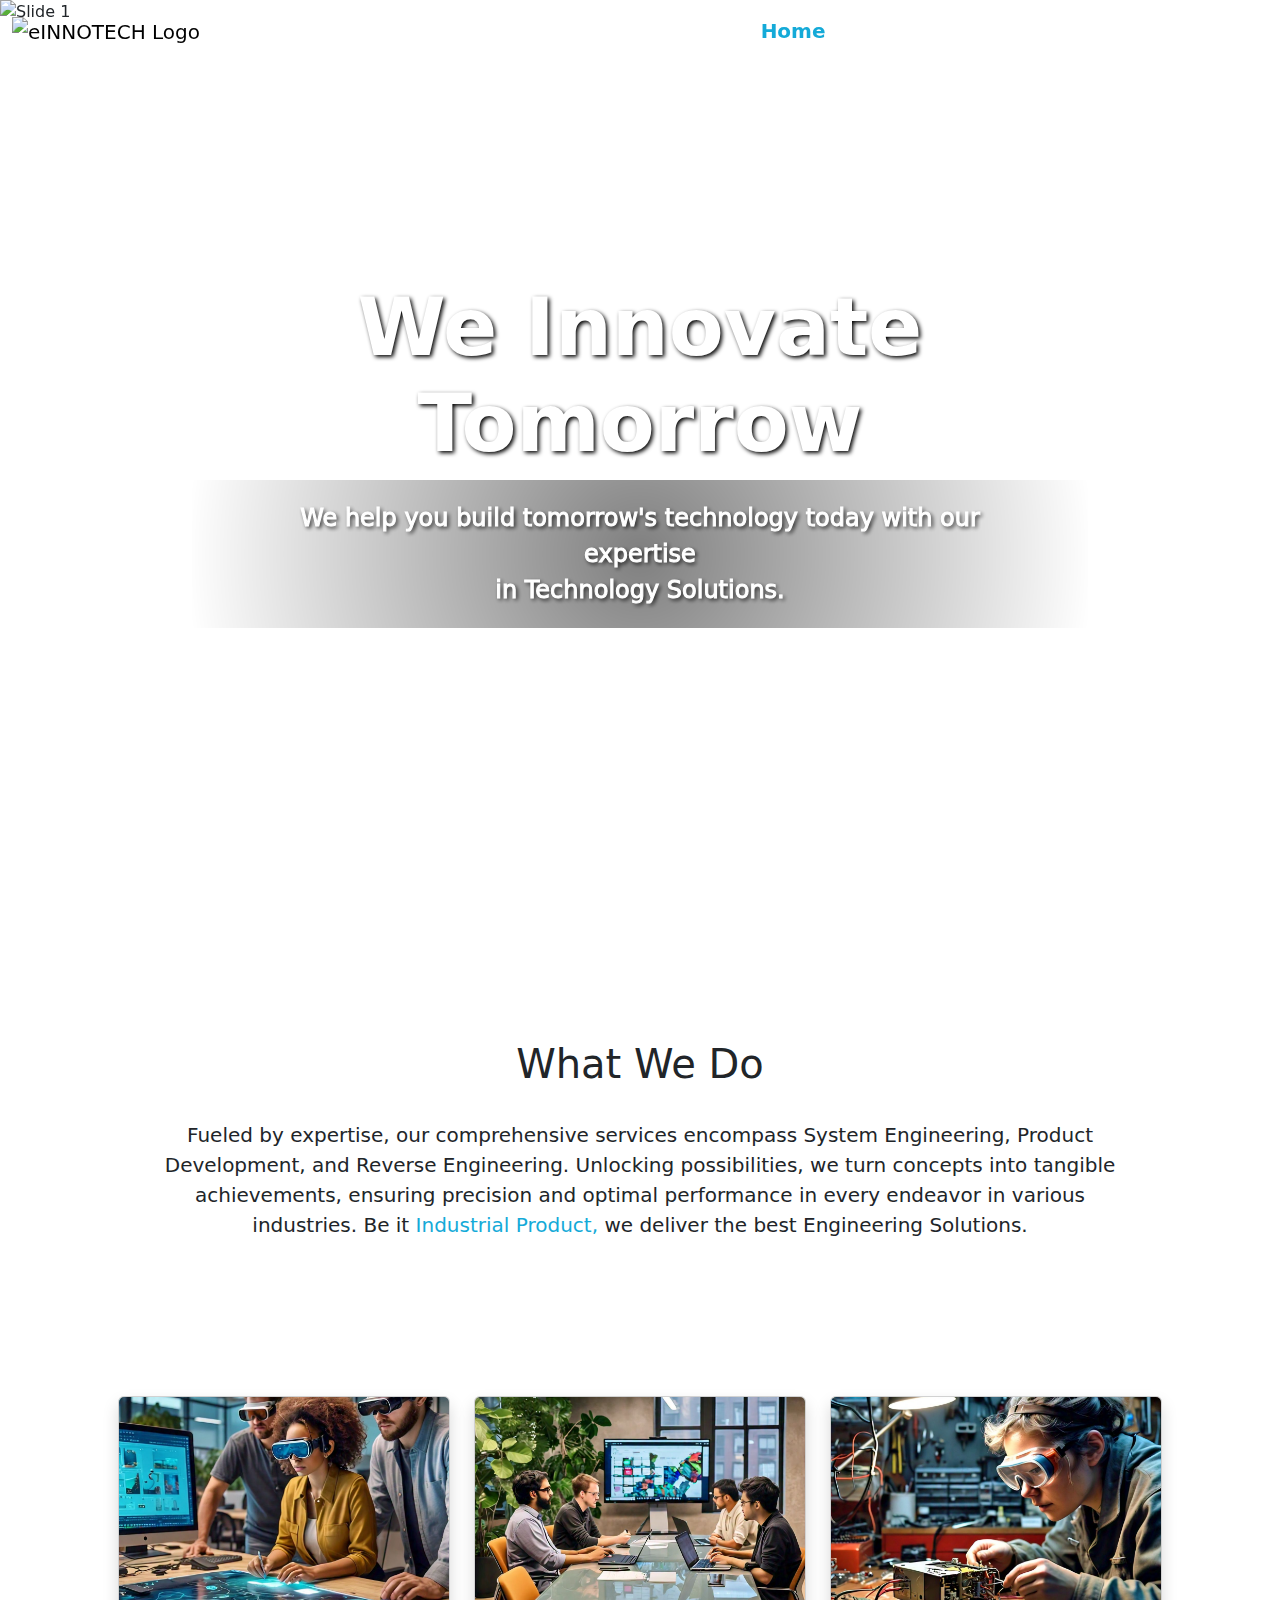
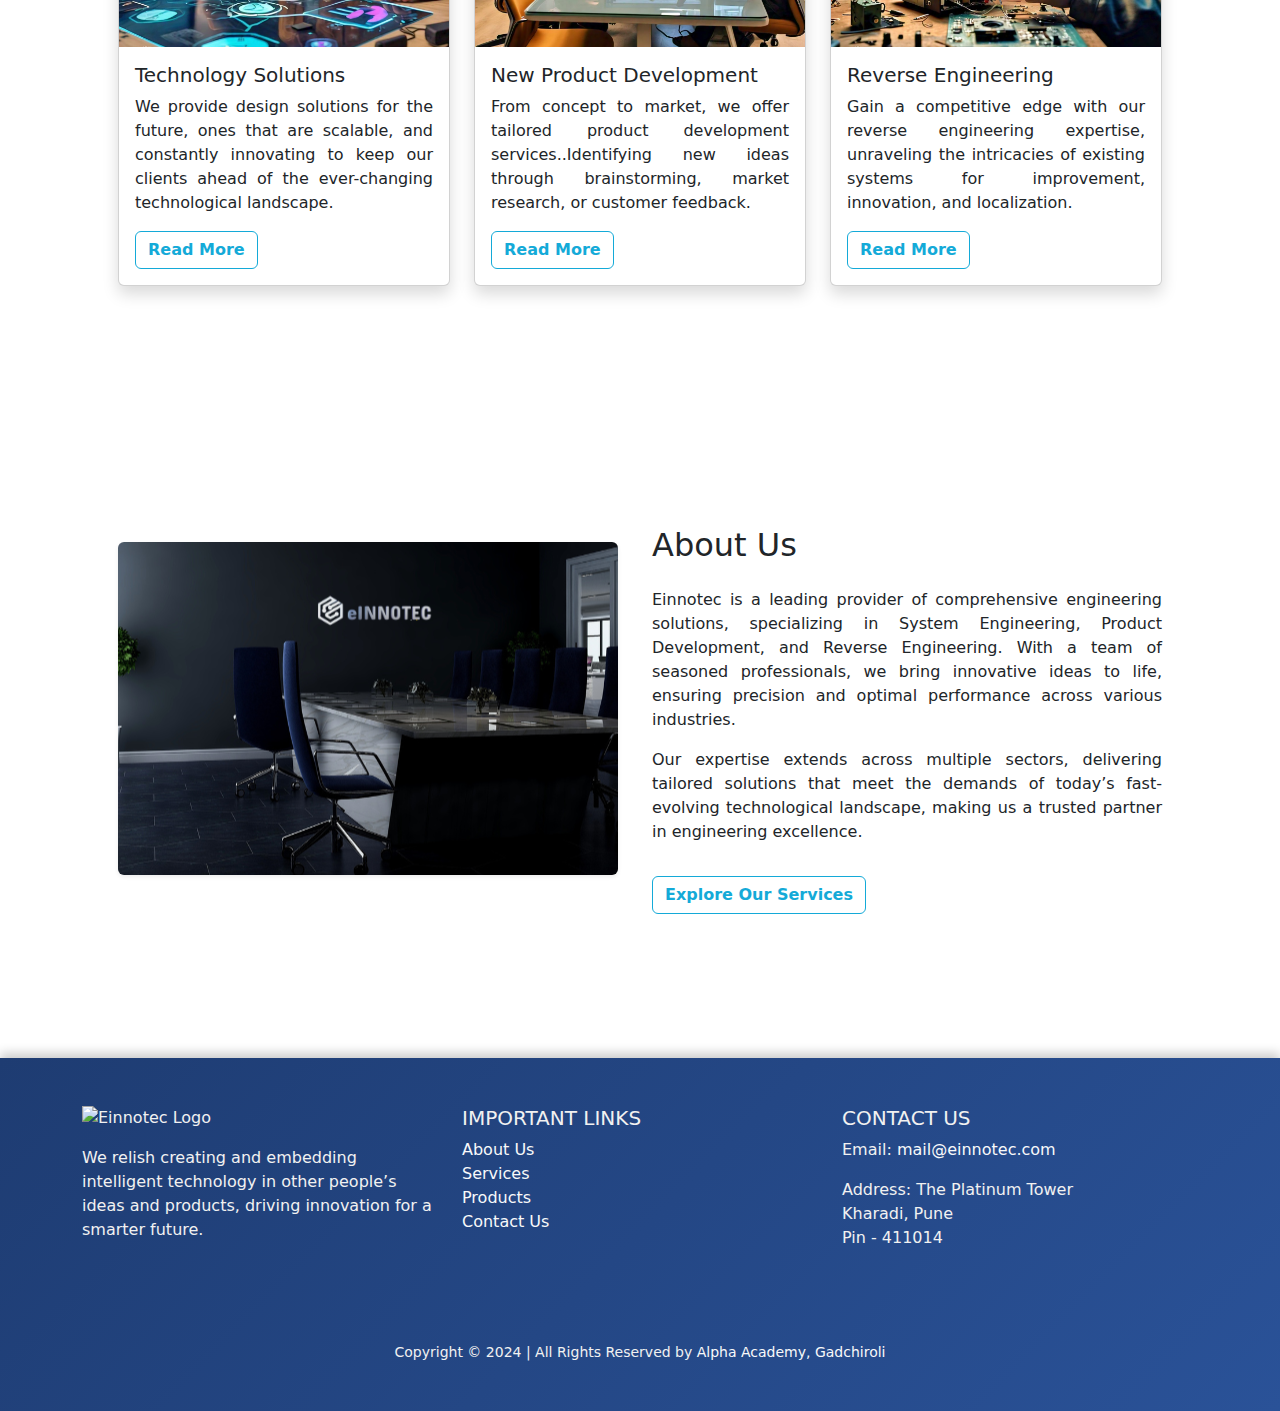
==== index.html @ a182d9bf "links" ====
<!DOCTYPE html>
<html lang="en">

<head>
  <meta charset="UTF-8" />
  <meta name="viewport" content="width=device-width, initial-scale=1.0" />
  <title>www.einnnotec.com</title>
  <link href="https://cdn.jsdelivr.net/npm/bootstrap@5.3.3/dist/css/bootstrap.min.css" rel="stylesheet"
    integrity="sha384-QWTKZyjpPEjISv5WaRU9OFeRpok6YctnYmDr5pNlyT2bRjXh0JMhjY6hW+ALEwIH" crossorigin="anonymous" />
  <script src="https://cdn.jsdelivr.net/npm/bootstrap@5.3.3/dist/js/bootstrap.bundle.min.js"
    integrity="sha384-YvpcrYf0tY3lHB60NNkmXc5s9fDVZLESaAA55NDzOxhy9GkcIdslK1eN7N6jIeHz"
    crossorigin="anonymous"></script>
  <link rel="stylesheet" href="footer.css" />
  <script src="https://kit.fontawesome.com/d97294832d.js" crossorigin="anonymous"></script>
  <link rel="preconnect" href="https://fonts.googleapis.com" />
  <link href="https://fonts.googleapis.com/css2?family=DM+Sans&display=swap" rel="stylesheet" />
  <link href="https://fonts.googleapis.com/css2?family=DM+Sans:wght@400;700&display=swap" rel="stylesheet" />
  <style>
    .navbar {
      background-color: transparent;
      transition: background-color 0.3s;
    }

    .navbar.scrolled {
      background-color: white !important;
      box-shadow: 0 4px 6px rgba(0, 0, 0, 0.1);
    }

    .nav-link {
      color: white !important;
      transition: color 0.3s;
    }

    .nav-link:hover {
      color: rgb(20, 170, 216) !important;
    }

    .nav-link.active {
      color: rgb(20, 170, 216) !important;
      font-weight: bold;
    }

    .navbar.scrolled .nav-link:active {
      color: rgb(20, 170, 216) !important;
    }

    .navbar.scrolled .nav-link {
      color: rgb(0, 0, 0) !important;
    }

    .navbar.scrolled .nav-link:hover {
      color: rgb(20, 170, 216) !important;
    }

    body {
      padding-top: 0;
      margin: 0;
    }

    .carousel-item {
      height: 100vh;
    }

    .carousel-item img {
      object-fit: cover;
      height: 100%;
    }

    .carousel-caption {
      top: 5%;
      transform: translateY(20%);
      color: #fff;
      text-shadow: 2px 2px 4px #000;
    }

    .description {
      color: #fff;
      text-shadow: 2px 2px 4px #000;
      background: radial-gradient(circle at center, rgba(0, 0, 0, 0.5) 0%, rgba(0, 0, 0, 0) 100%);
      padding: 20px 100px;
      -webkit-text-stroke: 1px #fff;
    }


    .rotating-words span {
      display: none;
    }

    .rotating-words span.active {
      display: inline;
      color: rgb(20, 170, 216);
    }

    .read-more {
      color: rgb(20, 170, 216);
      border: 1px solid rgb(20, 170, 216);
      text-decoration: none;
      font-weight: bold;
      transition: color 0.3s ease-in-out;
    }
    .read-more:hover{
      color: rgb(255, 255, 255);
      border: 1px solid rgb(20, 170, 216);
      text-decoration: none;
      font-weight: bold;
      transition: color 0.3s ease-in-out;
      background-color: rgb(20, 170, 216);
    }
    .col-md-4 img {
      height: 250px;
      object-fit: cover;
    }
 .card-text{
  text-align: justify;
 }
    @media (max-width: 768px) {
      .navbar {
        background-color: white !important;
      }

      .nav-link {
        color: rgb(0, 0, 0) !important;
      }

      .nav-link:hover,
      .nav-link.active {
        color: rgb(20, 170, 216) !important;
      }

      .carousel-caption {
        top: 20%;
        font-family: "DM Sans", sans-serif;
        font-size: 1.5rem;
        color: white;
        z-index: 10;
      }

      .btn-primary {
        font-size: 1rem;
      }

      .carousel-item {
        height: 60vh;
      }

      .carousel-item img {
        object-fit: cover;
        height: 100%;
      }

      .description {
        display: none;
      }
    
    }
  </style>
</head>

<body>
  <nav class="navbar navbar-expand-lg navbar-light fixed-top">
    <div class="container-fluid">
      <a class="navbar-brand" href="#">
        <img src="./assets/eInnotechpng.png" alt="eINNOTECH Logo" style="height: 50px" />
      </a>
      <button class="navbar-toggler" type="button" data-bs-toggle="collapse" data-bs-target="#navbarNavAltMarkup"
        aria-controls="navbarNavAltMarkup" aria-expanded="false" aria-label="Toggle navigation">
        <span class="navbar-toggler-icon"></span>
      </button>
      <div class="collapse navbar-collapse" id="navbarNavAltMarkup">
        <div class="navbar-nav ms-auto fs-5">
          <a class="nav-link active" aria-current="page" href="#">Home</a>
          <a class="nav-link" href="services.html">Services</a>
          <a class="nav-link" href="products.html">Products</a>
          <a class="nav-link" href="index.html#aboutus">About Us</a>
          <a class="nav-link" href="contact.html">Contact Us</a>
        </div>
      </div>
    </div>
  </nav>
  <div id="carouselExample" class="carousel slide" data-bs-ride="carousel" data-bs-interval="3000">
    <div class="carousel-inner">
      <div class="carousel-item active">
        <img src="https://images.unsplash.com/photo-1517077304055-6e89abbf09b0?auto=format&fit=crop&w=1224&h=424"
          class="d-block w-100" alt="Slide 1" />
        <div class="carousel-caption">
          <h2 class="fw-bolder display-1  mt-5">We Innovate Tomorrow</h2>
          <p class="description m fs-4">
            We help you build tomorrow's technology today with our expertise
            <br />in Technology Solutions.
          </p>
        </div>
      </div>
      <div class="carousel-item">
        <img src="https://epesign.com/demos/business/images/slider/2.jpg" class="d-block w-100" alt="Slide 2" />
        <div class="carousel-caption">
          <h2 class="display-1 fw-bolder mt-5">From Concept To Reality</h2>
          <p class="description fs-4">
            Our product development team helps you bridge the gap between
            <br />concept and product with precision.
          </p>
        </div>
      </div>
      <div class="carousel-item">
        <img src="https://epesign.com/demos/business/images/slider/3.jpg" class="d-block w-100" alt="Slide 3" />
        <div class="carousel-caption">
          <h2 class="display-1 fw-bolder mt-5">Rethink Rebuild Reverse</h2>
          <p class="description fs-4">
            Beyond the Blueprint, gain insights and optimize performance with
            <br />our meticulous reverse engineering services.
          </p>
        </div>
      </div>
    </div>
    <button class="carousel-control-prev" type="button" data-bs-target="#carouselExample" data-bs-slide="prev">
      <span class="carousel-control-prev-icon" aria-hidden="true"></span>
      <span class="visually-hidden">Previous</span>
    </button>
    <button class="carousel-control-next" type="button" data-bs-target="#carouselExample" data-bs-slide="next">
      <span class="carousel-control-next-icon" aria-hidden="true"></span>
      <span class="visually-hidden">Next</span>
    </button>
  </div>


  <!-- Updated "What We Do" section with rotating words -->
  <div
    class="container-fluid content-section mt-5 d-flex flex-column justify-content-center align-items-center"
    style="height: 400px">
    <h1>What We Do</h1>
    <br />
    <p class="fs-5 text-center">
      Fueled by expertise, our comprehensive services encompass System
      Engineering, Product <br />
      Development, and Reverse Engineering. Unlocking possibilities, we turn
      concepts into tangible <br />achievements, ensuring precision and
      optimal performance in every endeavor in various<br />
      industries. Be it
      <span class="rotating-words">
        <span class="active">Industrial Product,</span>
        <span>Residential Product,</span>
        <span>Farming Products,</span>
      </span>
      we deliver the best Engineering Solutions.
    </p>
  </div>

  <!-- Section displaying work images in a card layout -->
  <div class="container p-5">
    <div class="row">
      <!-- Technology Solutions Card -->
      <div class="col-md-4 col-12 mb-4">
        <div class="card h-100 shadow card-custom">
          <div class="card-img-container">
            <img src="assets/service1.jpg" class="card-img-top" alt="Technology Solutions" />
          </div>
          <div class="card-body">
            <h5 class="card-head">Technology Solutions</h5>
            <p class="card-text ">
              We provide design solutions for the future, ones that are
              scalable, and constantly innovating to keep our clients ahead of
              the ever-changing technological landscape.
            </p>
            <a href="services.html#TechnologySolutions" class="read-more btn btn-custom">Read More</a>
          </div>
        </div>
      </div>
  
      <!-- New Product Development Card -->
      <div class="col-md-4 col-12 mb-4">
        <div class="card h-100 shadow card-custom">
          <div class="card-img-container">
            <img src="assets/service2.jpg" class="card-img-top" alt="New Product Development" />
          </div>
          <div class="card-body">
            <h5 class="card-head">New Product Development</h5>
            <p class="card-text ">
              From concept to market, we offer tailored product development
              services..Identifying new ideas through brainstorming, market research, or customer feedback.
            </p>
            <a href="services.html#NewProductDevelopment" class="read-more btn btn-custom">Read More</a>
          </div>
        </div>
      </div>
  
      <!-- Reverse Engineering Card -->
      <div class="col-md-4 col-12 mb-4">
        <div class="card h-100 shadow card-custom">
          <div class="card-img-container">
            <img src="assets/service4.jpg" class="card-img-top" alt="Reverse engineering process" />
          </div>
          <div class="card-body">
            <h5 class="card-head">Reverse Engineering</h5>
            <p class="card-text ">
              Gain a competitive edge with our reverse engineering expertise,
              unraveling the intricacies of existing systems for improvement,
              innovation, and localization.
            </p>
            <a href="services.html#ReverseEngineering" class="read-more btn btn-custom">Read More</a>
          </div>
        </div>
      </div>
    </div>
  </div>
  
  <!-- About Us section with image and text -->
  <section class="p-5" id="aboutus">
    <div class="container my-5 p-5">
      <div class="row align-items-center">
        <!-- Image Section -->
        <div class="col-md-6">
          <img src="./assets/logo-office.png" class="img-fluid rounded shadow-sm" alt="About Einnotec" />
        </div>

        <!-- Text Section -->
        <div class="col-md-6 mt-4">
          <h2 class="mb-4">About Us</h2>
          <p class="card-text">
            Einnotec is a leading provider of comprehensive engineering
            solutions, specializing in System Engineering, Product
            Development, and Reverse Engineering. With a team of seasoned
            professionals, we bring innovative ideas to life, ensuring
            precision and optimal performance across various industries.
          </p>
          <p class="card-text">
            Our expertise extends across multiple sectors, delivering tailored
            solutions that meet the demands of today’s fast-evolving
            technological landscape, making us a trusted partner in
            engineering excellence.
          </p>
          <a href="services.html" class="btn read-more mt-3">Explore Our Services</a>
        </div>
      </div>
    </div>
  </section>
  <!-- Footer Section -->
  <footer style="background: linear-gradient(135deg, #1e3c72, #2a5298); color: #f1f1f1;" class="py-5">
    <div class="container">
        <div class="row">
            <!-- Logo and Description -->
            <div class="col-md-4 mb-4">
                <img src="./assets/eInnotechpng.png" alt="Einnotec Logo" style="height: 50px" class="mb-3 img-fluid" />
                <p>
                    We relish creating and embedding intelligent technology in other people’s ideas and products,
                    driving innovation for a smarter future.
                </p>
                <!-- Social Media Icons -->
                <div class="social-icons mt-3">
                    <a href="https://facebook.com" class="text-light me-3" target="_blank"><i class="fab fa-facebook fa-lg"></i></a>
                    <a href="https://twitter.com" class="text-light me-3" target="_blank"><i class="fab fa-twitter fa-lg"></i></a>
                    <a href="https://linkedin.com" class="text-light me-3" target="_blank"><i class="fab fa-linkedin fa-lg"></i></a>
                    <a href="https://instagram.com" class="text-light" target="_blank"><i class="fab fa-instagram fa-lg"></i></a>
                </div>
            </div>

            <!-- Important Links -->
            <div class="col-md-4 mb-4">
                <h5 class="text-uppercase">Important Links</h5>
                <ul class="list-unstyled">
                    <li><a href="index.html#aboutus" class="text-light text-decoration-none">About Us</a></li>
                    <li><a href="services.html" class="text-light text-decoration-none">Services</a></li>
                    <li><a href="products.html" class="text-light text-decoration-none">Products</a></li>
                    <li><a href="contact.html" class="text-light text-decoration-none">Contact Us</a></li>
                </ul>
            </div>

            <!-- Contact Information -->
            <div class="col-md-4 mb-4">
                <h5 class="text-uppercase">Contact Us</h5>
                <p>Email:
                    <a href="mailto:mail@einnotec.com" class="text-light text-decoration-none">mail@einnotec.com</a>
                </p>
                <p>Address: The Platinum Tower<br />
                    Kharadi, Pune<br />
                    Pin - 411014
                </p>
            </div>
        </div>

        <div class="row mt-4 text-center">
            <div class="col">
                <p class="mb-0 small">
                    Copyright © 2024 | All Rights Reserved by
                    <a href="https://alphagug.learnqoch.com/" class="text-light text-decoration-none">Alpha Academy, Gadchiroli</a>
                </p>
            </div>
        </div>
    </div>
</footer>

  <!-- FontAwesome CDN for social media icons -->
  <script src="https://kit.fontawesome.com/a076d05399.js" crossorigin="anonymous"></script>

  <!-- FontAwesome CDN for social icons -->

  <script>
    // Change navbar background color on scroll
    window.addEventListener("scroll", function () {
      const navbar = document.querySelector(".navbar");
      const carouselHeight = document.querySelector(".carousel").offsetHeight;
      if (window.scrollY > carouselHeight) {
        navbar.classList.add("scrolled");
      } else {
        navbar.classList.remove("scrolled");
      }
    });

    // Rotating words logic
    var words = document.querySelectorAll(".rotating-words span");
    var currentIndex = 0;

    setInterval(function () {
      words[currentIndex].classList.remove("active");
      currentIndex = (currentIndex + 1) % words.length;
      words[currentIndex].classList.add("active");
    }, 2000); // Change every 2 seconds
  </script>
</body>

</html>
---- footer.css ----
footer a {
    transition: color 0.3s ease;
}

footer a:hover {
    color: #ffcc00; /* Gold hover effect */
}

.social-icons a {
    font-size: 1.5rem;
    transition: color 0.3s ease;
}

.social-icons a:hover {
    color: #f39c12; /* Change to gold color on hover */
}

footer {
    box-shadow: 0 -5px 10px rgba(0, 0, 0, 0.2); /* Slight shadow for a raised look */
}
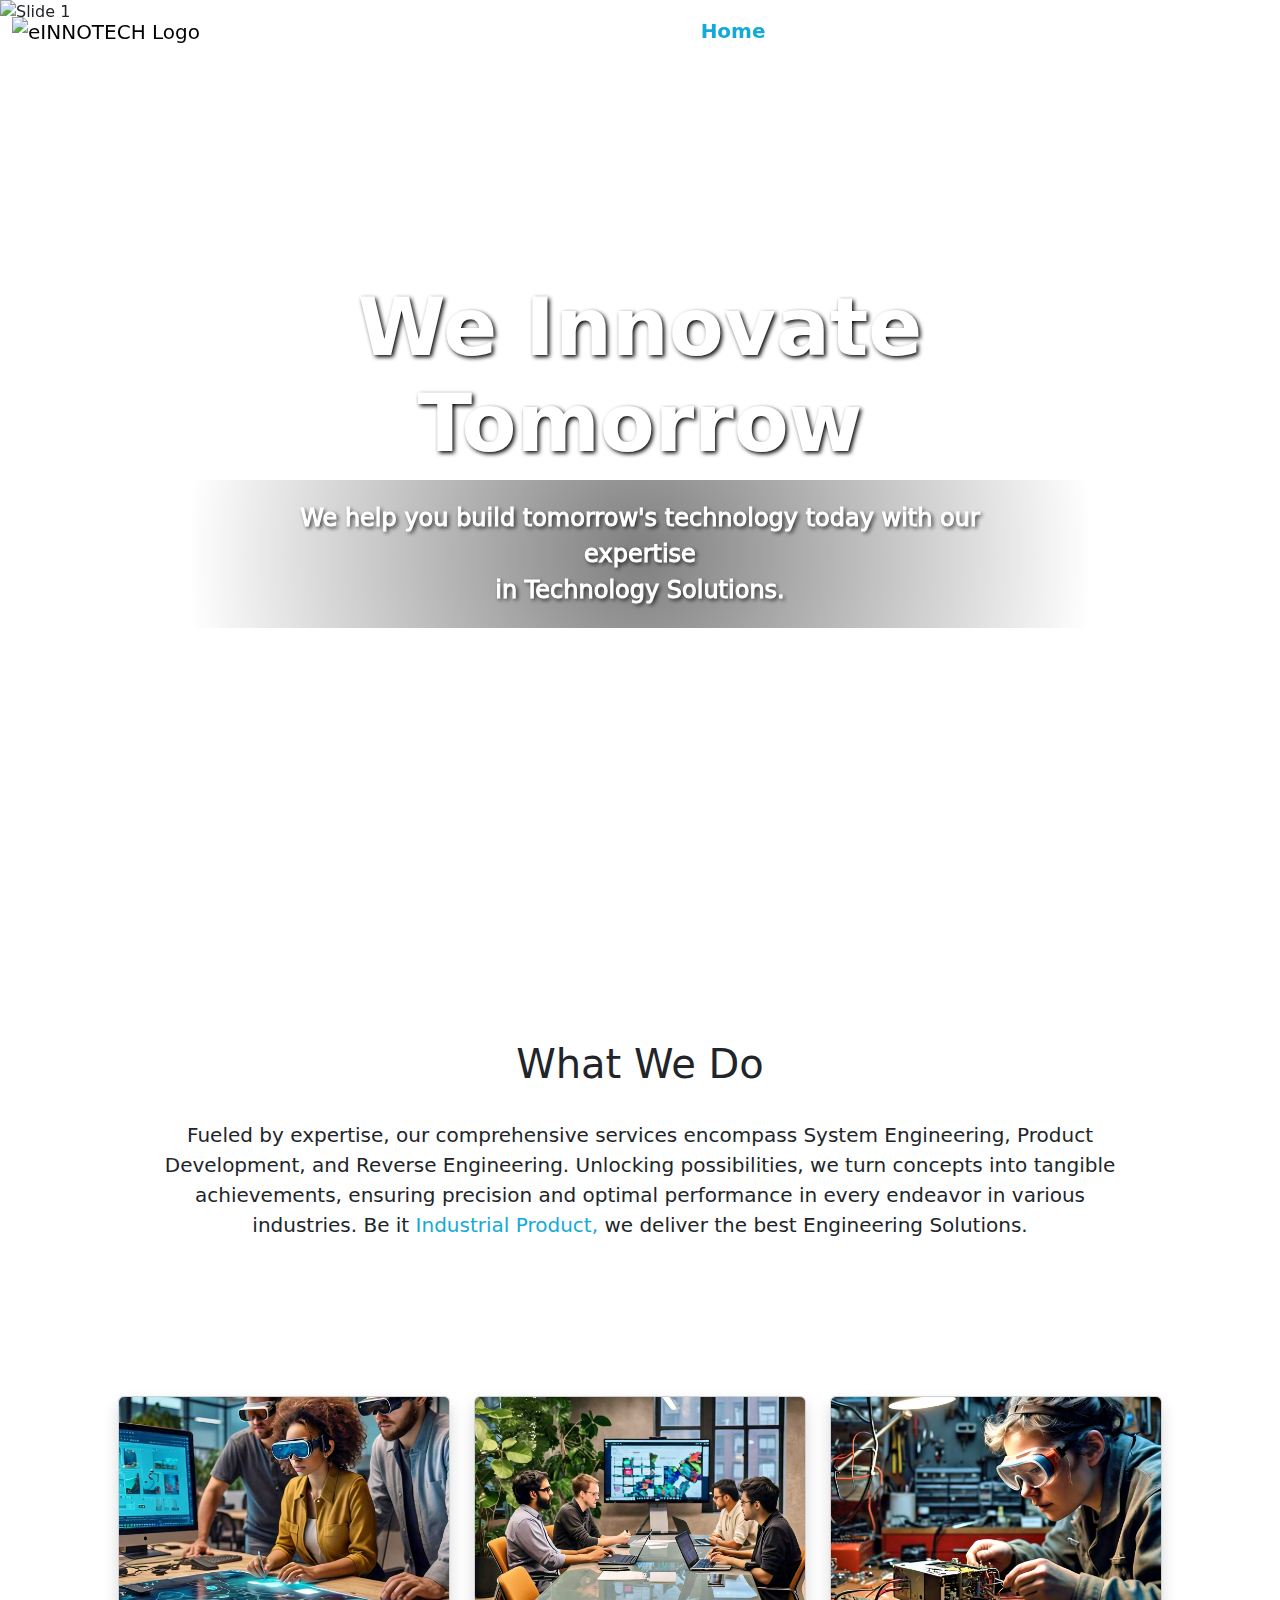
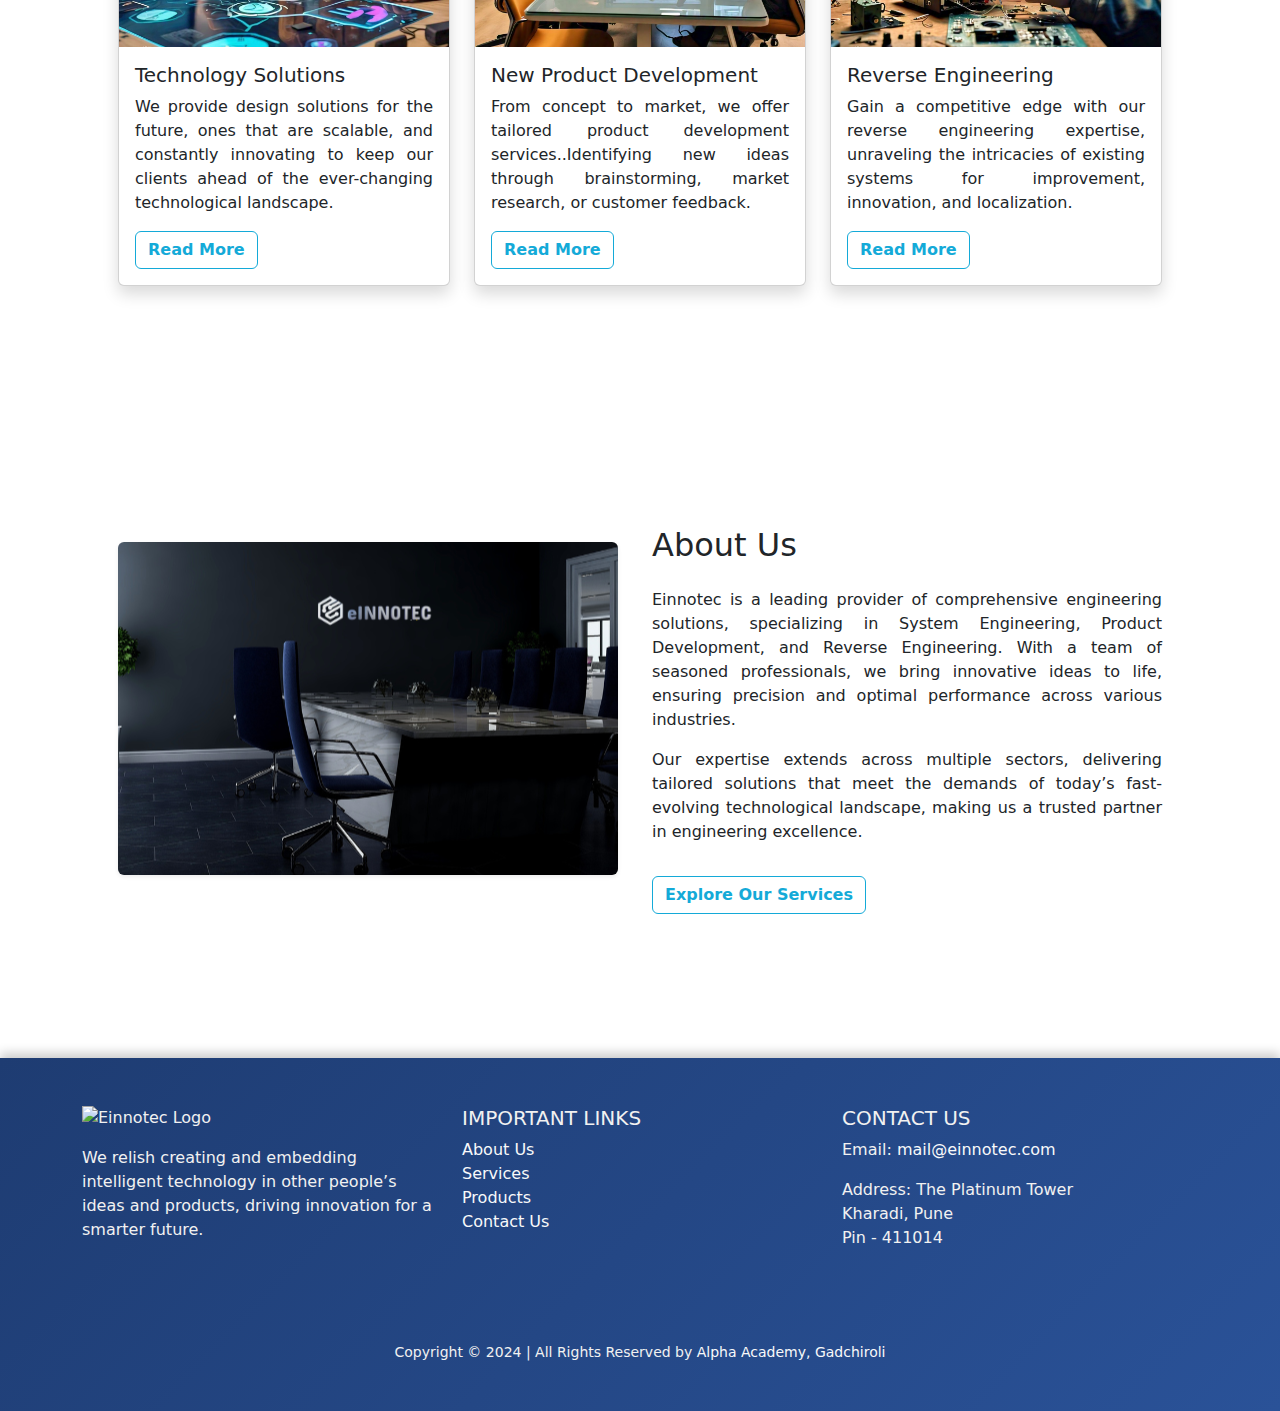
==== commit 41de0553: "navbarchnage" ====
--- a/index.html
+++ b/index.html
@@ -27,9 +27,14 @@
     }
 
     .nav-link {
-      color: white !important;
-      transition: color 0.3s;
-    }
+    color: rgb(255, 255, 255) !important;
+    transition: color 0.3s;
+    margin-right: 15px; /* Adds space between nav links */
+}
+
+.nav-link:last-child {
+    margin-right: 0; /* Removes margin from the last nav link */
+}
 
     .nav-link:hover {
       color: rgb(20, 170, 216) !important;
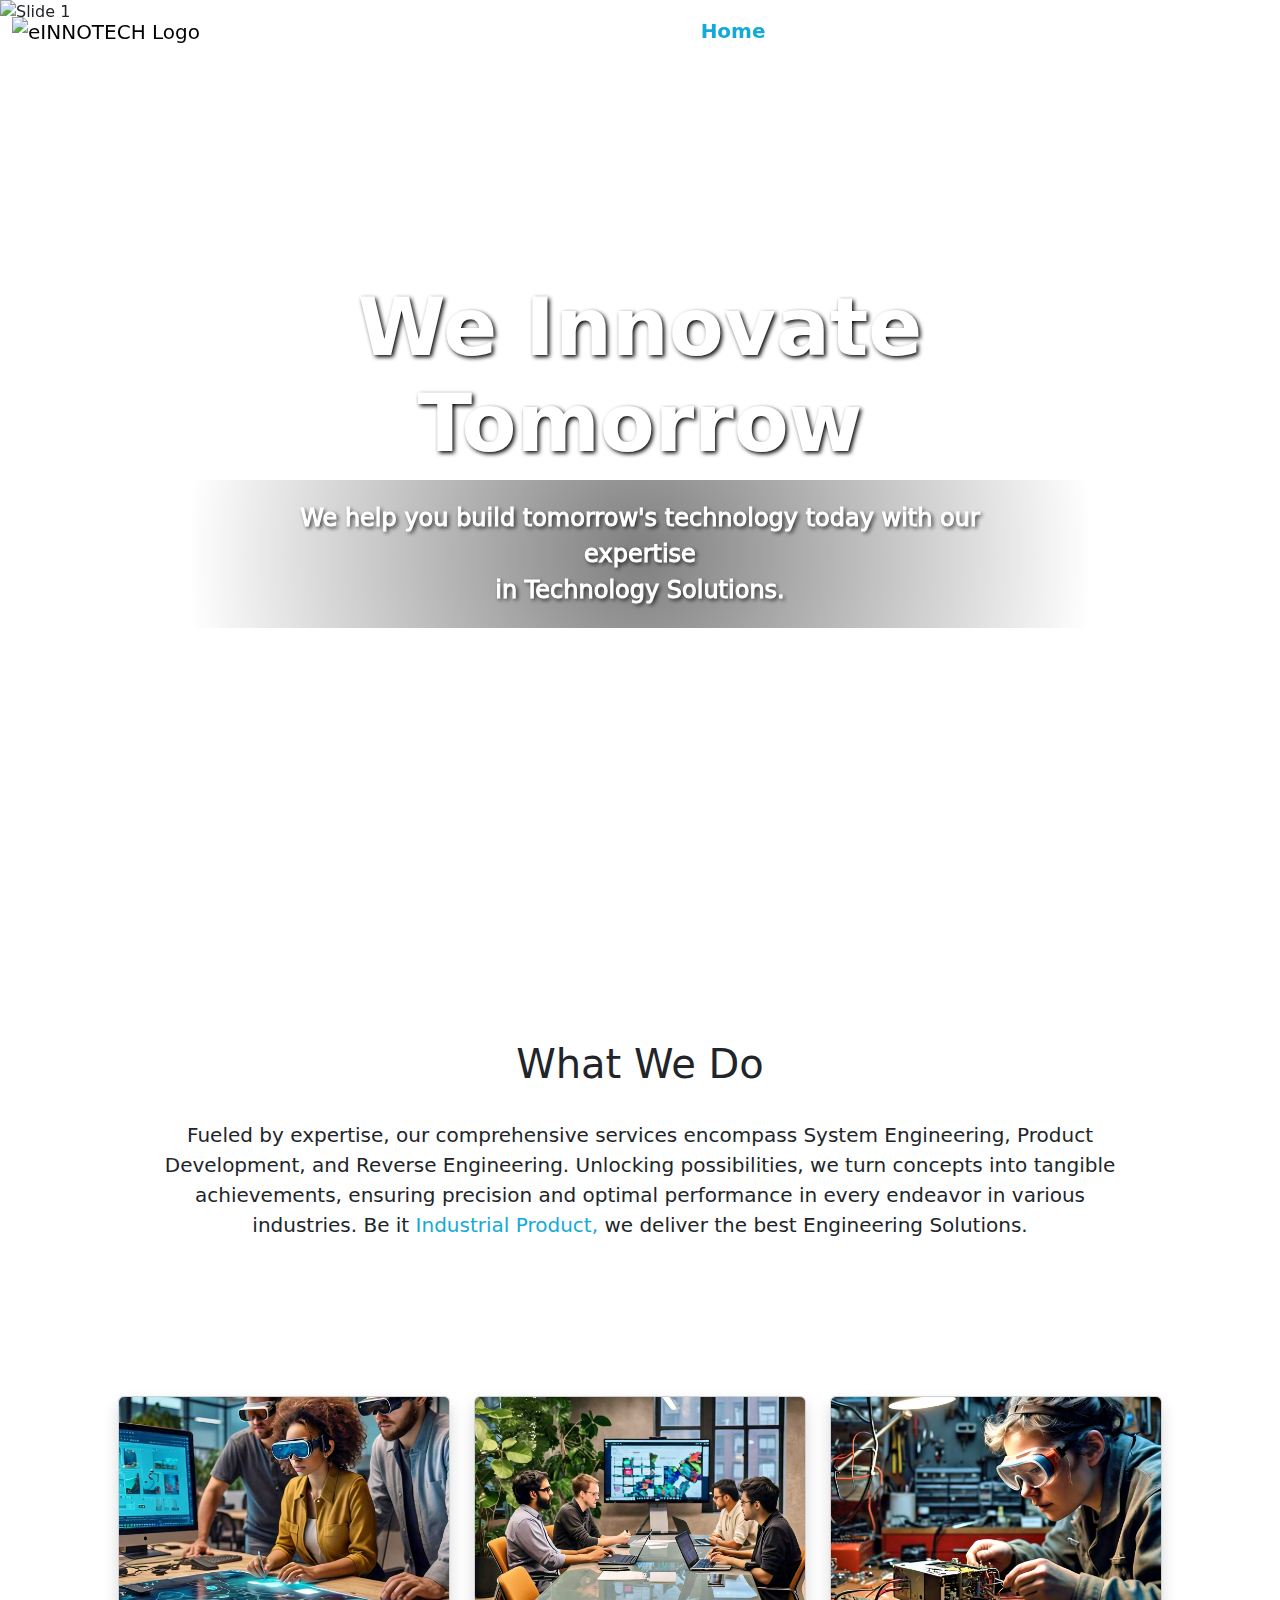
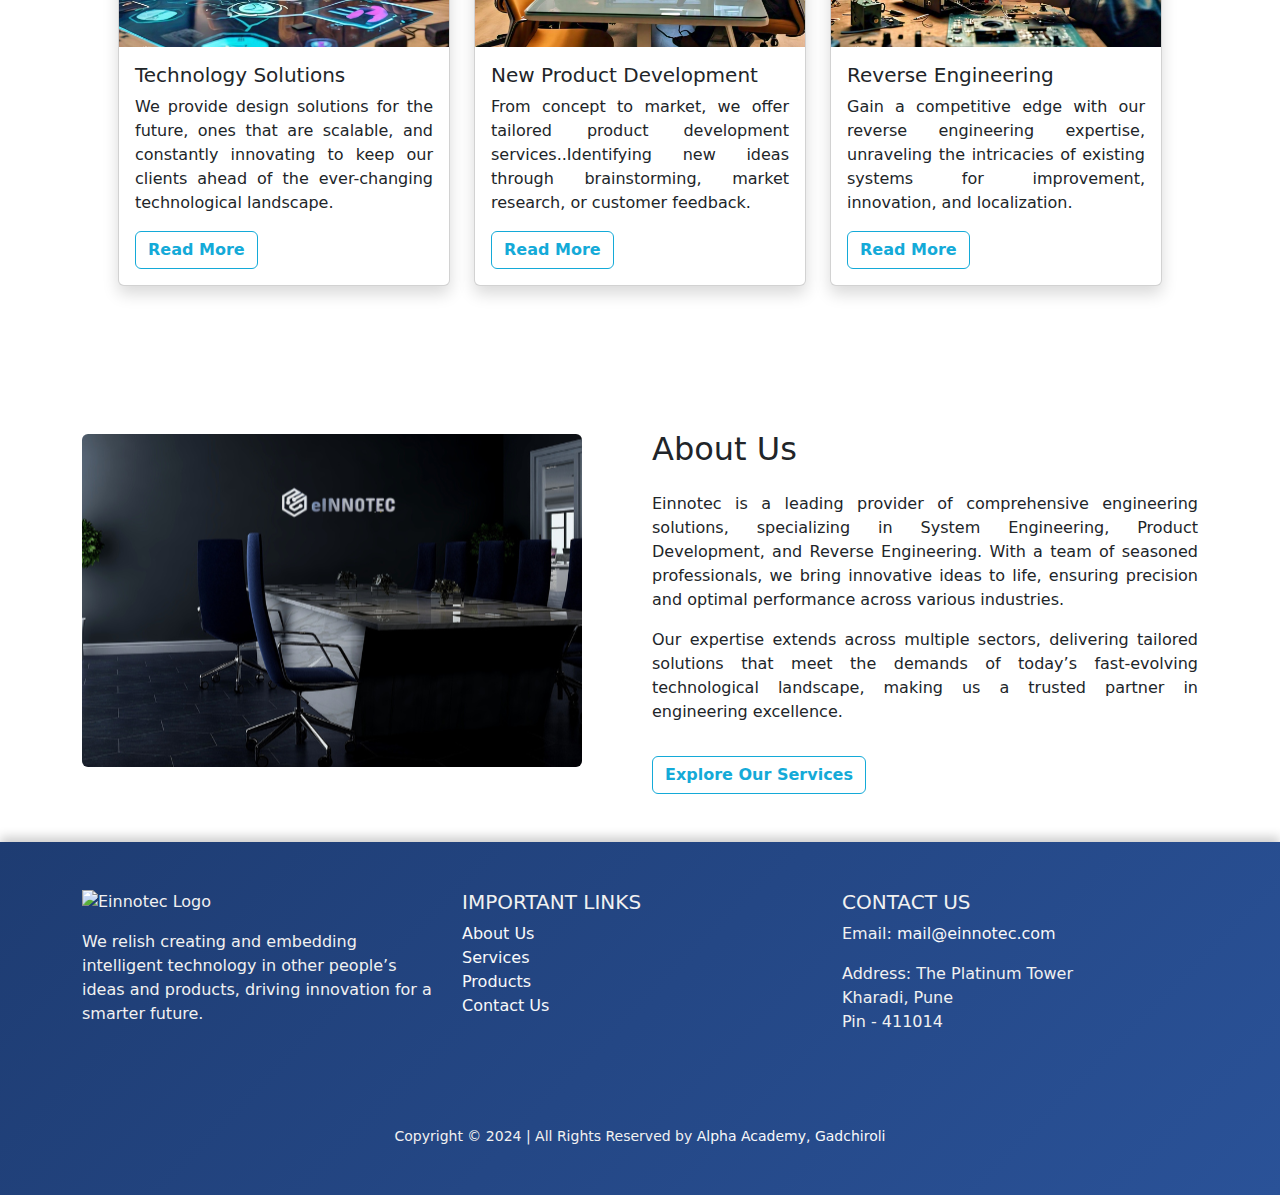
==== commit 774afbee: "about" ====
--- a/index.html
+++ b/index.html
@@ -308,12 +308,12 @@
   </div>
   
   <!-- About Us section with image and text -->
-  <section class="p-5" id="aboutus">
-    <div class="container my-5 p-5">
+  <section class="" id="aboutus">
+    <div class="container my-5 ">
       <div class="row align-items-center">
         <!-- Image Section -->
         <div class="col-md-6">
-          <img src="./assets/logo-office.png" class="img-fluid rounded shadow-sm" alt="About Einnotec" />
+          <img src="./assets/logo-office.png" class="img-fluid rounded shadow-md" alt="About Einnotec" />
         </div>
 
         <!-- Text Section -->
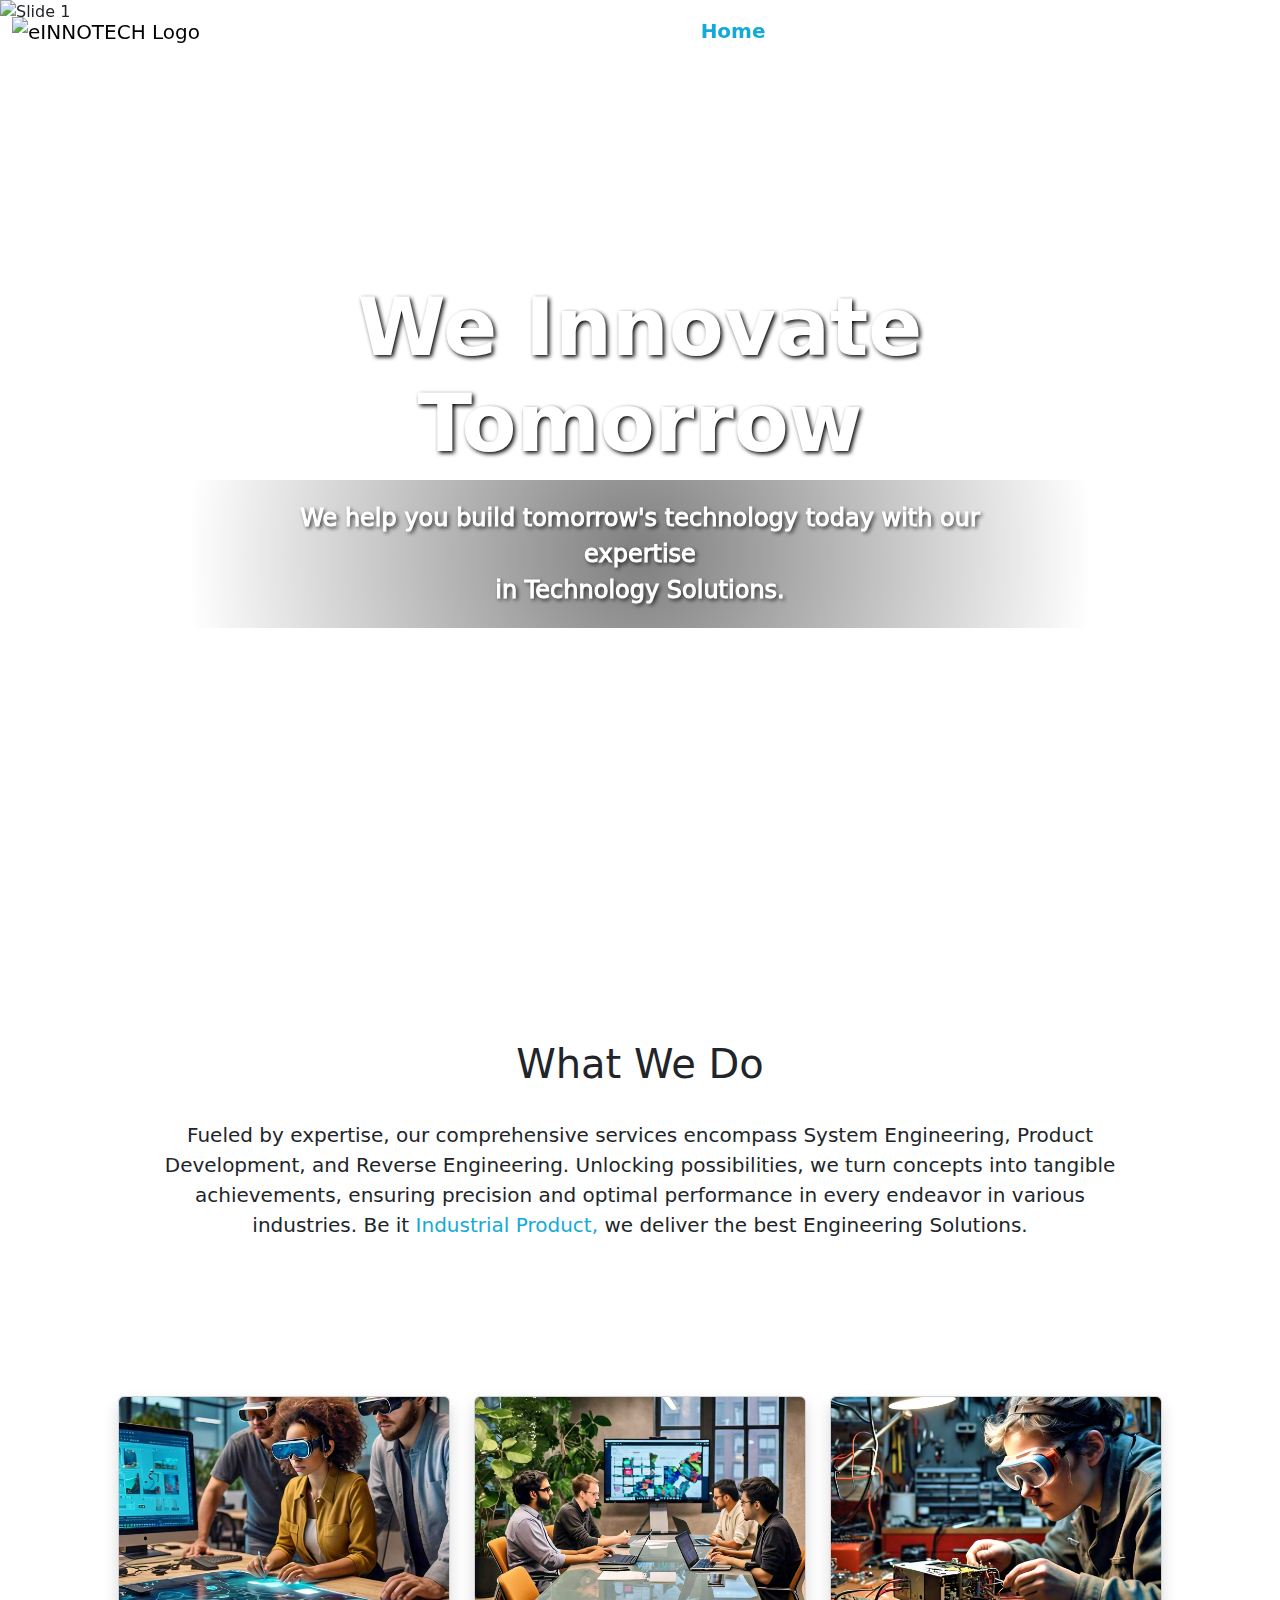
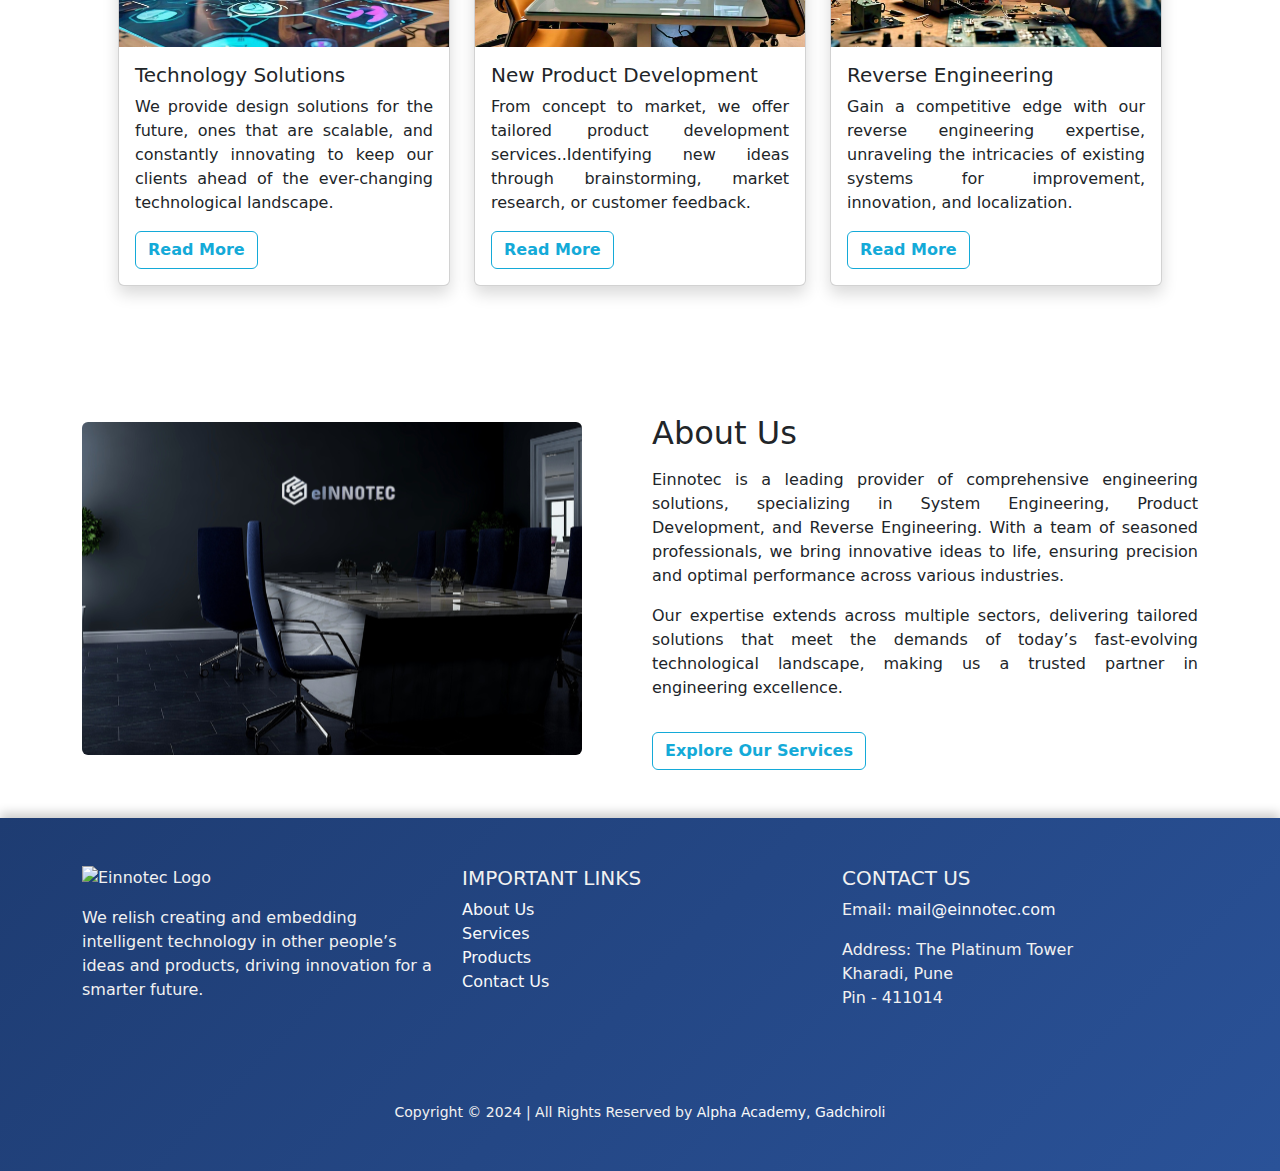
==== commit f1f29825: "padding" ====
--- a/index.html
+++ b/index.html
@@ -317,8 +317,8 @@
         </div>
 
         <!-- Text Section -->
-        <div class="col-md-6 mt-4">
-          <h2 class="mb-4">About Us</h2>
+        <div class="col-md-6 mt-2">
+          <h2 class="mb-3">About Us</h2>
           <p class="card-text">
             Einnotec is a leading provider of comprehensive engineering
             solutions, specializing in System Engineering, Product
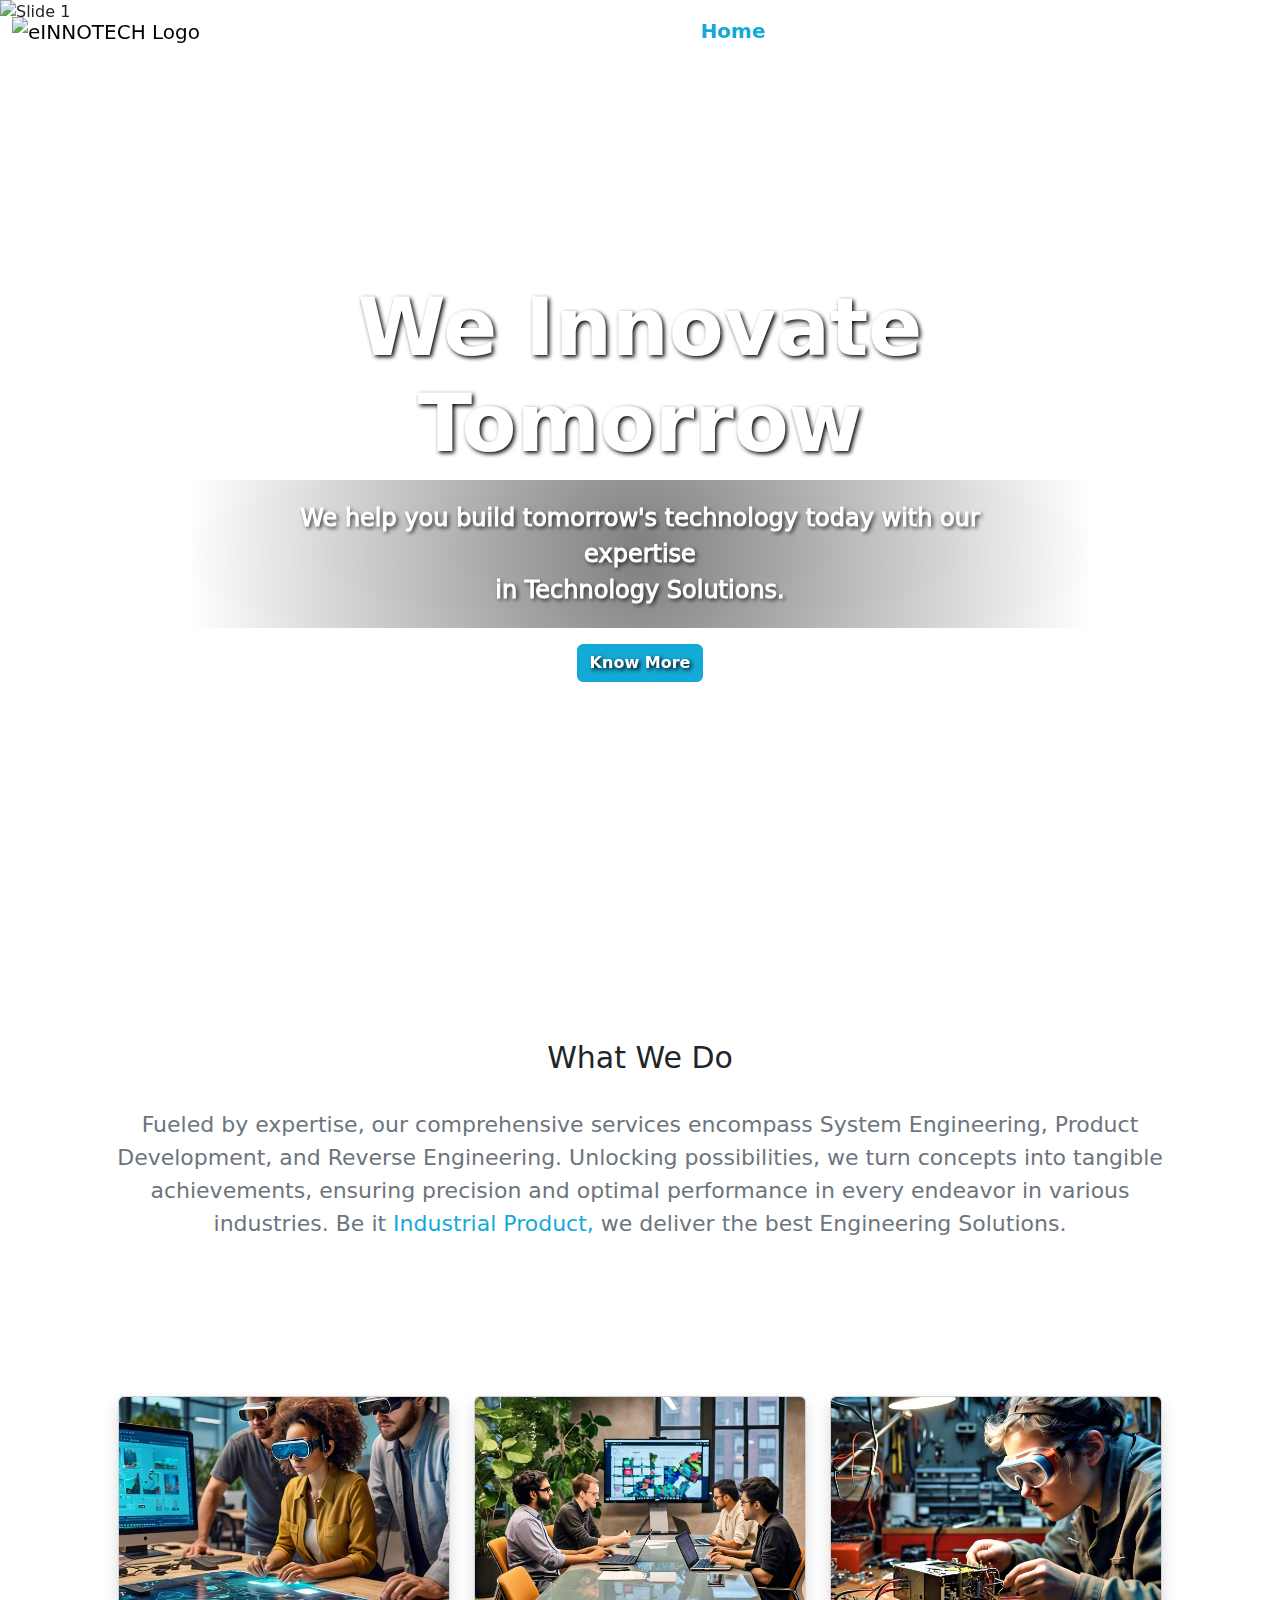
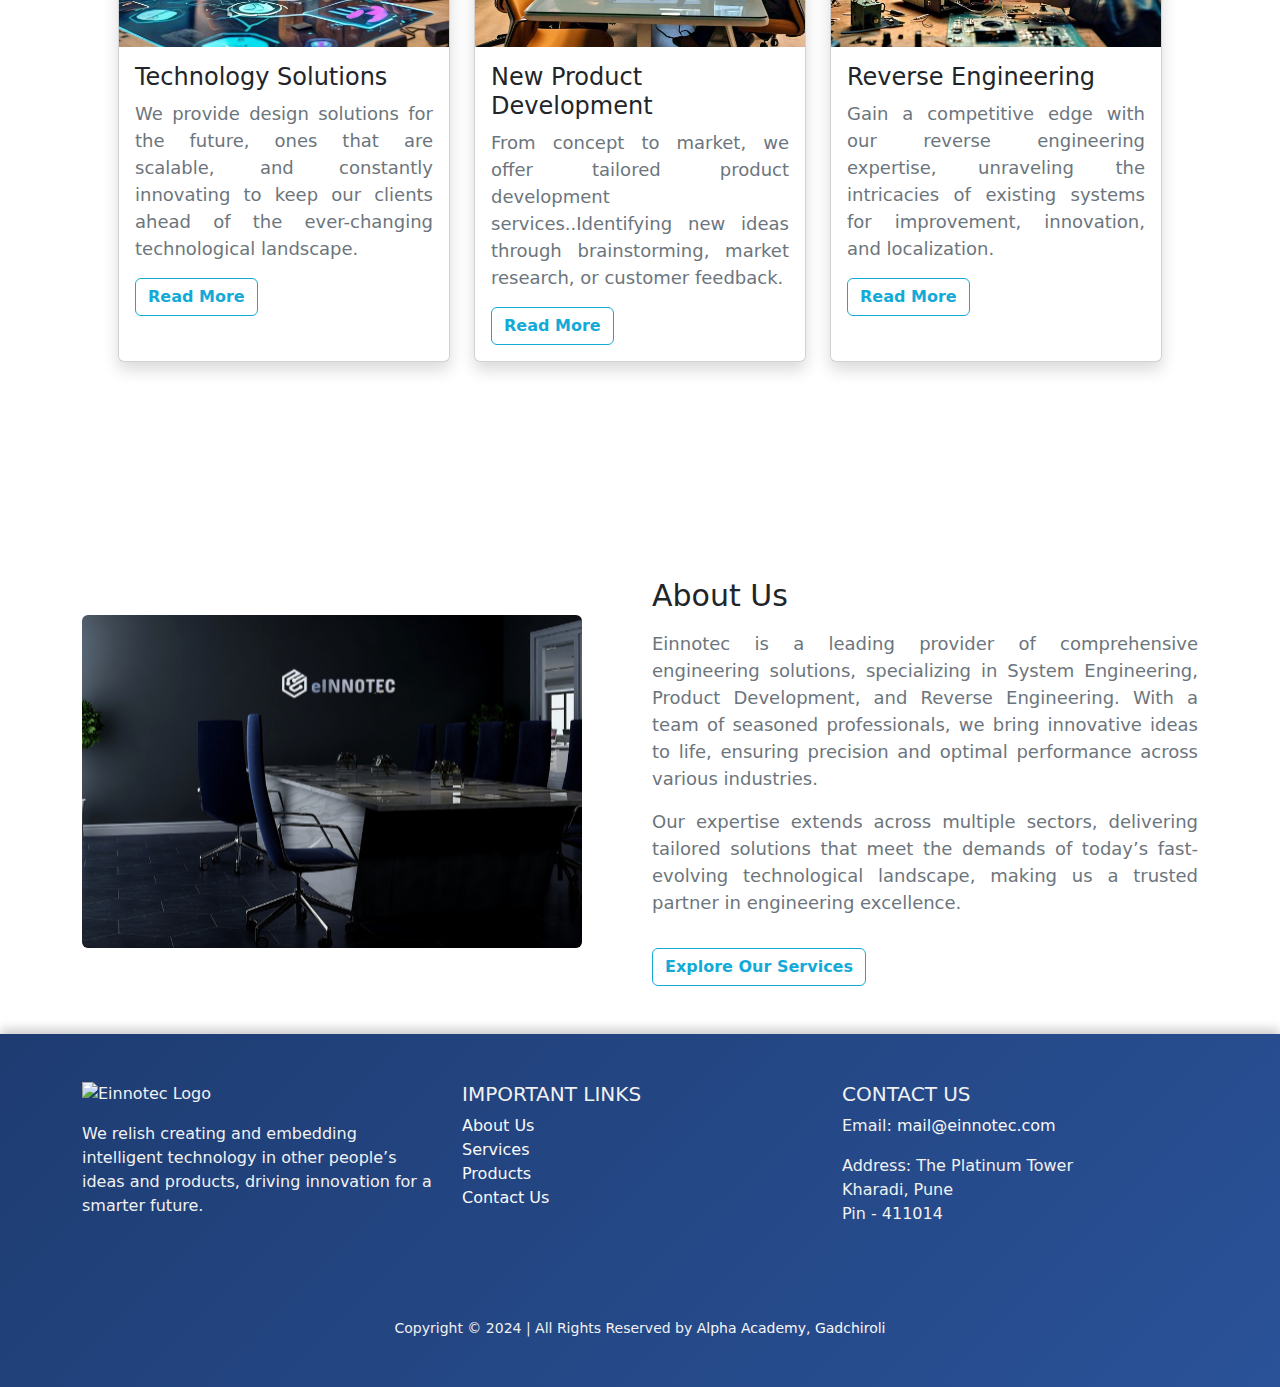
==== commit 1d631f0b: "final" ====
--- a/index.html
+++ b/index.html
@@ -14,6 +14,7 @@
   <script src="https://kit.fontawesome.com/d97294832d.js" crossorigin="anonymous"></script>
   <link rel="preconnect" href="https://fonts.googleapis.com" />
   <link href="https://fonts.googleapis.com/css2?family=DM+Sans&display=swap" rel="stylesheet" />
+  
   <link href="https://fonts.googleapis.com/css2?family=DM+Sans:wght@400;700&display=swap" rel="stylesheet" />
   <style>
     .navbar {
@@ -27,14 +28,16 @@
     }
 
     .nav-link {
-    color: rgb(255, 255, 255) !important;
-    transition: color 0.3s;
-    margin-right: 15px; /* Adds space between nav links */
-}
-
-.nav-link:last-child {
-    margin-right: 0; /* Removes margin from the last nav link */
-}
+      color: rgb(255, 255, 255) !important;
+      transition: color 0.3s;
+      margin-right: 15px;
+      /* Adds space between nav links */
+    }
+
+    .nav-link:last-child {
+      margin-right: 0;
+      /* Removes margin from the last nav link */
+    }
 
     .nav-link:hover {
       color: rgb(20, 170, 216) !important;
@@ -103,7 +106,8 @@
       font-weight: bold;
       transition: color 0.3s ease-in-out;
     }
-    .read-more:hover{
+
+    .read-more:hover {
       color: rgb(255, 255, 255);
       border: 1px solid rgb(20, 170, 216);
       text-decoration: none;
@@ -111,13 +115,16 @@
       transition: color 0.3s ease-in-out;
       background-color: rgb(20, 170, 216);
     }
+
     .col-md-4 img {
       height: 250px;
       object-fit: cover;
     }
- .card-text{
-  text-align: justify;
- }
+
+    .card-text {
+      text-align: justify;
+    }
+
     @media (max-width: 768px) {
       .navbar {
         background-color: white !important;
@@ -156,8 +163,25 @@
       .description {
         display: none;
       }
-    
-    }
+
+    }
+    .more {
+      background-color: rgb(20, 170, 216);
+      border: 1px solid rgb(20, 170, 216);
+      text-decoration: none;
+      font-weight: bold;
+      transition: color 0.3s ease-in-out;
+      color: white;
+    }
+    .more:hover{
+      background-color: rgb(20, 170, 216);
+      border: 1px solid rgb(20, 170, 216);
+      text-decoration: none;
+      font-weight: bold;
+      transition: color 0.3s ease-in-out;
+      color: white;
+    }
+  
   </style>
 </head>
 
@@ -185,7 +209,8 @@
   <div id="carouselExample" class="carousel slide" data-bs-ride="carousel" data-bs-interval="3000">
     <div class="carousel-inner">
       <div class="carousel-item active">
-        <img src="https://images.unsplash.com/photo-1517077304055-6e89abbf09b0?auto=format&fit=crop&w=1224&h=424"
+        
+        <img src="https://epesign.com/demos/business/images/slider/1.jpg"
           class="d-block w-100" alt="Slide 1" />
         <div class="carousel-caption">
           <h2 class="fw-bolder display-1  mt-5">We Innovate Tomorrow</h2>
@@ -193,6 +218,7 @@
             We help you build tomorrow's technology today with our expertise
             <br />in Technology Solutions.
           </p>
+          <a href="services.html#ReverseEngineering" class=" more btn btn-custom">Know More</a>
         </div>
       </div>
       <div class="carousel-item">
@@ -203,6 +229,7 @@
             Our product development team helps you bridge the gap between
             <br />concept and product with precision.
           </p>
+          <a href="services.html#ReverseEngineering" class="more btn btn-custom">Know More</a>
         </div>
       </div>
       <div class="carousel-item">
@@ -213,6 +240,7 @@
             Beyond the Blueprint, gain insights and optimize performance with
             <br />our meticulous reverse engineering services.
           </p>
+          <a href="services.html#ReverseEngineering" class="more btn btn-custom">Know More</a>
         </div>
       </div>
     </div>
@@ -228,12 +256,11 @@
 
 
   <!-- Updated "What We Do" section with rotating words -->
-  <div
-    class="container-fluid content-section mt-5 d-flex flex-column justify-content-center align-items-center"
+  <div class="container-fluid content-section mt-5 d-flex flex-column justify-content-center align-items-center"
     style="height: 400px">
-    <h1>What We Do</h1>
+    <h3 style="font-size:30px ; color: #212529;">What We Do</h3>
     <br />
-    <p class="fs-5 text-center">
+    <p class=" text-center" style="font-size: 22px ; color: #6c757d;">
       Fueled by expertise, our comprehensive services encompass System
       Engineering, Product <br />
       Development, and Reverse Engineering. Unlocking possibilities, we turn
@@ -259,8 +286,8 @@
             <img src="assets/service1.jpg" class="card-img-top" alt="Technology Solutions" />
           </div>
           <div class="card-body">
-            <h5 class="card-head">Technology Solutions</h5>
-            <p class="card-text ">
+            <h3 class="card-head" style="font-size:24px ;color:#212529;">Technology Solutions</h3>
+            <p class="card-text " style="font-size: 18px ; color: #6c757d;" >
               We provide design solutions for the future, ones that are
               scalable, and constantly innovating to keep our clients ahead of
               the ever-changing technological landscape.
@@ -269,7 +296,7 @@
           </div>
         </div>
       </div>
-  
+
       <!-- New Product Development Card -->
       <div class="col-md-4 col-12 mb-4">
         <div class="card h-100 shadow card-custom">
@@ -277,8 +304,8 @@
             <img src="assets/service2.jpg" class="card-img-top" alt="New Product Development" />
           </div>
           <div class="card-body">
-            <h5 class="card-head">New Product Development</h5>
-            <p class="card-text ">
+            <h3 class="card-head" style="font-size:24px ;color:#212529;">New Product Development</h3>
+            <p class="card-text " style="font-size: 18px ; color: #6c757d;">
               From concept to market, we offer tailored product development
               services..Identifying new ideas through brainstorming, market research, or customer feedback.
             </p>
@@ -286,7 +313,7 @@
           </div>
         </div>
       </div>
-  
+
       <!-- Reverse Engineering Card -->
       <div class="col-md-4 col-12 mb-4">
         <div class="card h-100 shadow card-custom">
@@ -294,8 +321,8 @@
             <img src="assets/service4.jpg" class="card-img-top" alt="Reverse engineering process" />
           </div>
           <div class="card-body">
-            <h5 class="card-head">Reverse Engineering</h5>
-            <p class="card-text ">
+            <h3 class="card-head"style="font-size:24px ;color:#212529;">Reverse Engineering</h3>
+            <p class="card-text " style="font-size: 18px ; color: #6c757d;">
               Gain a competitive edge with our reverse engineering expertise,
               unraveling the intricacies of existing systems for improvement,
               innovation, and localization.
@@ -306,27 +333,28 @@
       </div>
     </div>
   </div>
-  
+
   <!-- About Us section with image and text -->
-  <section class="" id="aboutus">
-    <div class="container my-5 ">
+  <section class="mt-5" id="aboutus">
+    <div class="container my-5 mt-5 ">
       <div class="row align-items-center">
         <!-- Image Section -->
-        <div class="col-md-6">
-          <img src="./assets/logo-office.png" class="img-fluid rounded shadow-md" alt="About Einnotec" />
+        <div class="col-md-6 mt-5">
+          <img src="./assets/logo-office.png" class="img-fluid rounded shadow-md mt-5" alt="About Einnotec" />
         </div>
 
         <!-- Text Section -->
-        <div class="col-md-6 mt-2">
-          <h2 class="mb-3">About Us</h2>
-          <p class="card-text">
+       
+        <div class="col-md-6 mt-5">
+          <h3 class="mb-3 mt-5"style="font-size:30px ;color:#212529;">About Us</h3>
+          <p class="card-text" style="font-size: 18px ; color: #6c757d;">
             Einnotec is a leading provider of comprehensive engineering
             solutions, specializing in System Engineering, Product
             Development, and Reverse Engineering. With a team of seasoned
             professionals, we bring innovative ideas to life, ensuring
             precision and optimal performance across various industries.
           </p>
-          <p class="card-text">
+          <p class="card-text" style="font-size: 18px ; color: #6c757d;">
             Our expertise extends across multiple sectors, delivering tailored
             solutions that meet the demands of today’s fast-evolving
             technological landscape, making us a trusted partner in
@@ -340,57 +368,62 @@
   <!-- Footer Section -->
   <footer style="background: linear-gradient(135deg, #1e3c72, #2a5298); color: #f1f1f1;" class="py-5">
     <div class="container">
-        <div class="row">
-            <!-- Logo and Description -->
-            <div class="col-md-4 mb-4">
-                <img src="./assets/eInnotechpng.png" alt="Einnotec Logo" style="height: 50px" class="mb-3 img-fluid" />
-                <p>
-                    We relish creating and embedding intelligent technology in other people’s ideas and products,
-                    driving innovation for a smarter future.
-                </p>
-                <!-- Social Media Icons -->
-                <div class="social-icons mt-3">
-                    <a href="https://facebook.com" class="text-light me-3" target="_blank"><i class="fab fa-facebook fa-lg"></i></a>
-                    <a href="https://twitter.com" class="text-light me-3" target="_blank"><i class="fab fa-twitter fa-lg"></i></a>
-                    <a href="https://linkedin.com" class="text-light me-3" target="_blank"><i class="fab fa-linkedin fa-lg"></i></a>
-                    <a href="https://instagram.com" class="text-light" target="_blank"><i class="fab fa-instagram fa-lg"></i></a>
-                </div>
-            </div>
-
-            <!-- Important Links -->
-            <div class="col-md-4 mb-4">
-                <h5 class="text-uppercase">Important Links</h5>
-                <ul class="list-unstyled">
-                    <li><a href="index.html#aboutus" class="text-light text-decoration-none">About Us</a></li>
-                    <li><a href="services.html" class="text-light text-decoration-none">Services</a></li>
-                    <li><a href="products.html" class="text-light text-decoration-none">Products</a></li>
-                    <li><a href="contact.html" class="text-light text-decoration-none">Contact Us</a></li>
-                </ul>
-            </div>
-
-            <!-- Contact Information -->
-            <div class="col-md-4 mb-4">
-                <h5 class="text-uppercase">Contact Us</h5>
-                <p>Email:
-                    <a href="mailto:mail@einnotec.com" class="text-light text-decoration-none">mail@einnotec.com</a>
-                </p>
-                <p>Address: The Platinum Tower<br />
-                    Kharadi, Pune<br />
-                    Pin - 411014
-                </p>
-            </div>
-        </div>
-
-        <div class="row mt-4 text-center">
-            <div class="col">
-                <p class="mb-0 small">
-                    Copyright © 2024 | All Rights Reserved by
-                    <a href="https://alphagug.learnqoch.com/" class="text-light text-decoration-none">Alpha Academy, Gadchiroli</a>
-                </p>
-            </div>
-        </div>
+      <div class="row">
+        <!-- Logo and Description -->
+        <div class="col-md-4 mb-4">
+          <img src="./assets/eInnotechpng.png" alt="Einnotec Logo" style="height: 50px" class="mb-3 img-fluid" />
+          <p>
+            We relish creating and embedding intelligent technology in other people’s ideas and products,
+            driving innovation for a smarter future.
+          </p>
+          <!-- Social Media Icons -->
+          <div class="social-icons mt-3">
+            <a href="https://facebook.com" class="text-light me-3" target="_blank"><i
+                class="fab fa-facebook fa-lg"></i></a>
+            <a href="https://twitter.com" class="text-light me-3" target="_blank"><i
+                class="fab fa-twitter fa-lg"></i></a>
+            <a href="https://linkedin.com" class="text-light me-3" target="_blank"><i
+                class="fab fa-linkedin fa-lg"></i></a>
+            <a href="https://instagram.com" class="text-light" target="_blank"><i
+                class="fab fa-instagram fa-lg"></i></a>
+          </div>
+        </div>
+
+        <!-- Important Links -->
+        <div class="col-md-4 mb-4">
+          <h5 class="text-uppercase">Important Links</h5>
+          <ul class="list-unstyled">
+            <li><a href="index.html#aboutus" class="text-light text-decoration-none">About Us</a></li>
+            <li><a href="services.html" class="text-light text-decoration-none">Services</a></li>
+            <li><a href="products.html" class="text-light text-decoration-none">Products</a></li>
+            <li><a href="contact.html" class="text-light text-decoration-none">Contact Us</a></li>
+          </ul>
+        </div>
+
+        <!-- Contact Information -->
+        <div class="col-md-4 mb-4">
+          <h5 class="text-uppercase">Contact Us</h5>
+          <p>Email:
+            <a href="mailto:mail@einnotec.com" class="text-light text-decoration-none">mail@einnotec.com</a>
+          </p>
+          <p>Address: The Platinum Tower<br />
+            Kharadi, Pune<br />
+            Pin - 411014
+          </p>
+        </div>
+      </div>
+
+      <div class="row mt-4 text-center">
+        <div class="col">
+          <p class="mb-0 small">
+            Copyright © 2024 | All Rights Reserved by
+            <a href="https://alphagug.learnqoch.com/" class="text-light text-decoration-none">Alpha Academy,
+              Gadchiroli</a>
+          </p>
+        </div>
+      </div>
     </div>
-</footer>
+  </footer>
 
   <!-- FontAwesome CDN for social media icons -->
   <script src="https://kit.fontawesome.com/a076d05399.js" crossorigin="anonymous"></script>
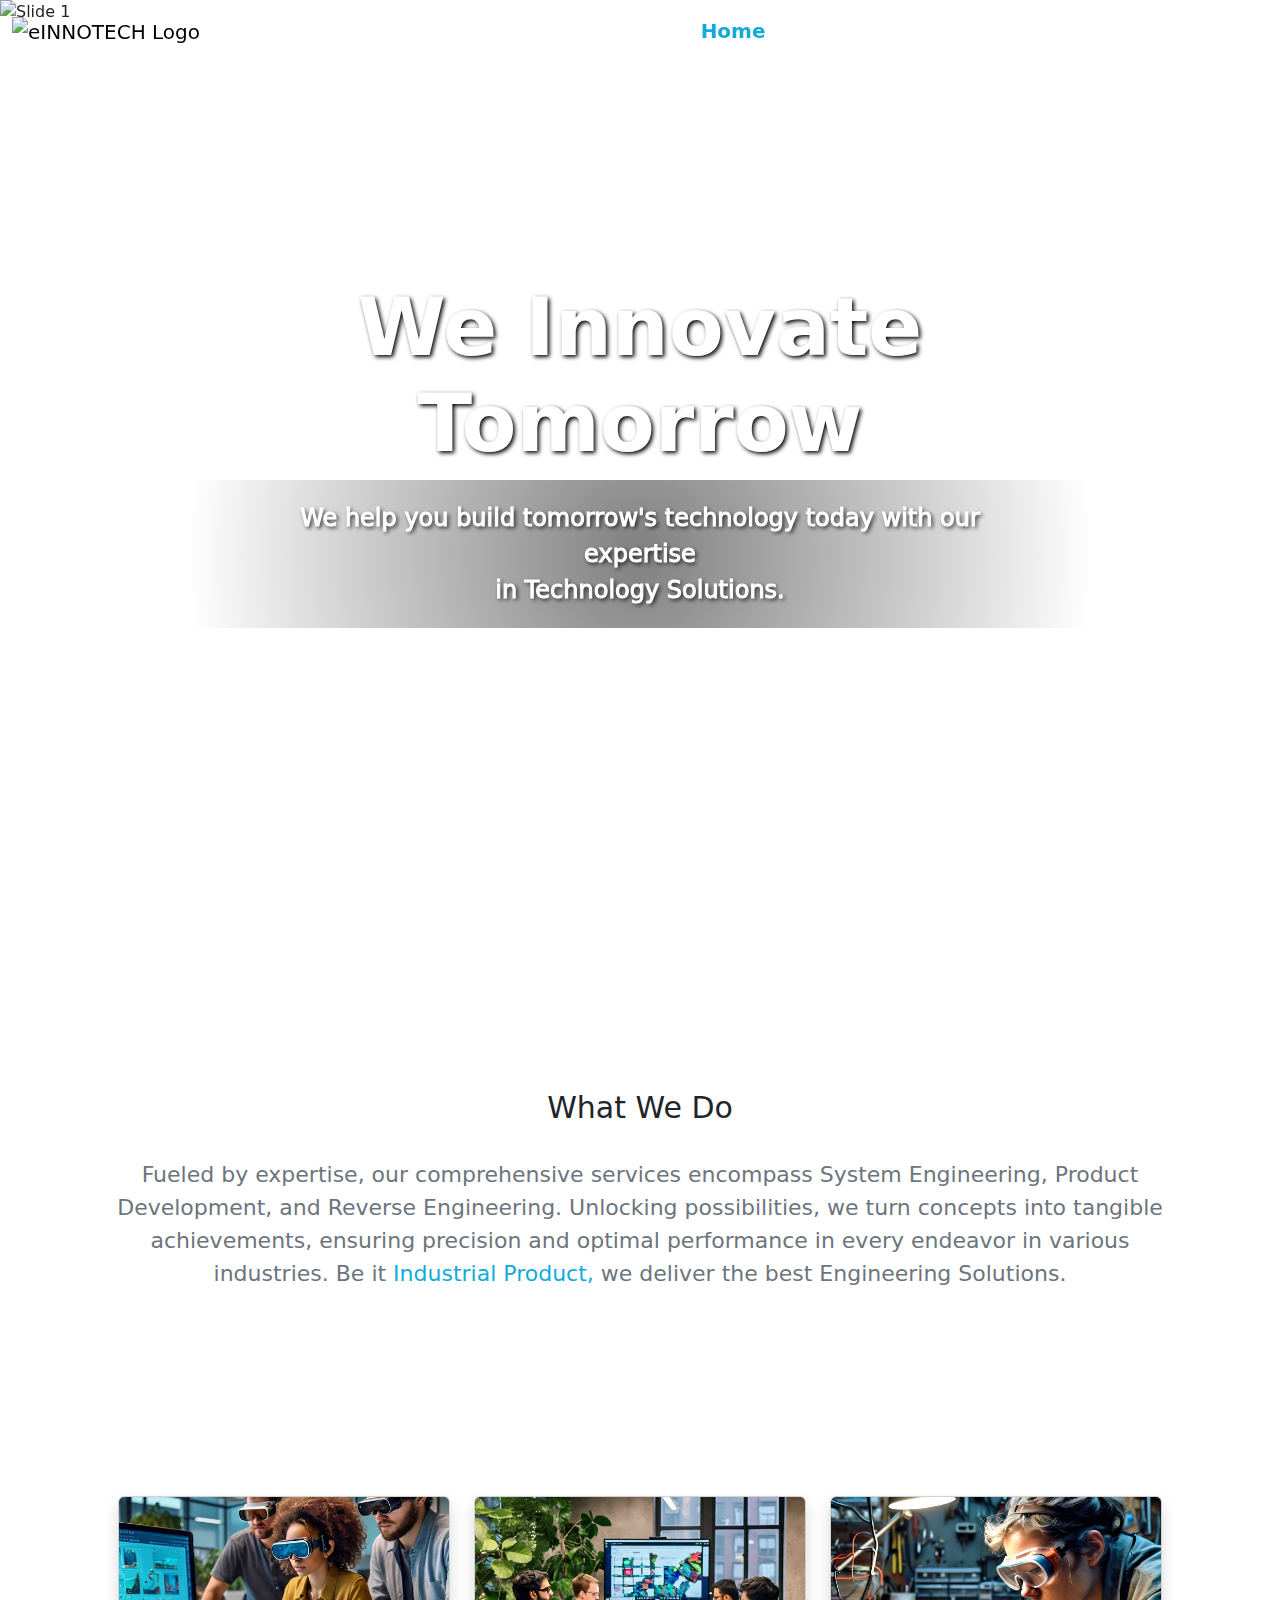
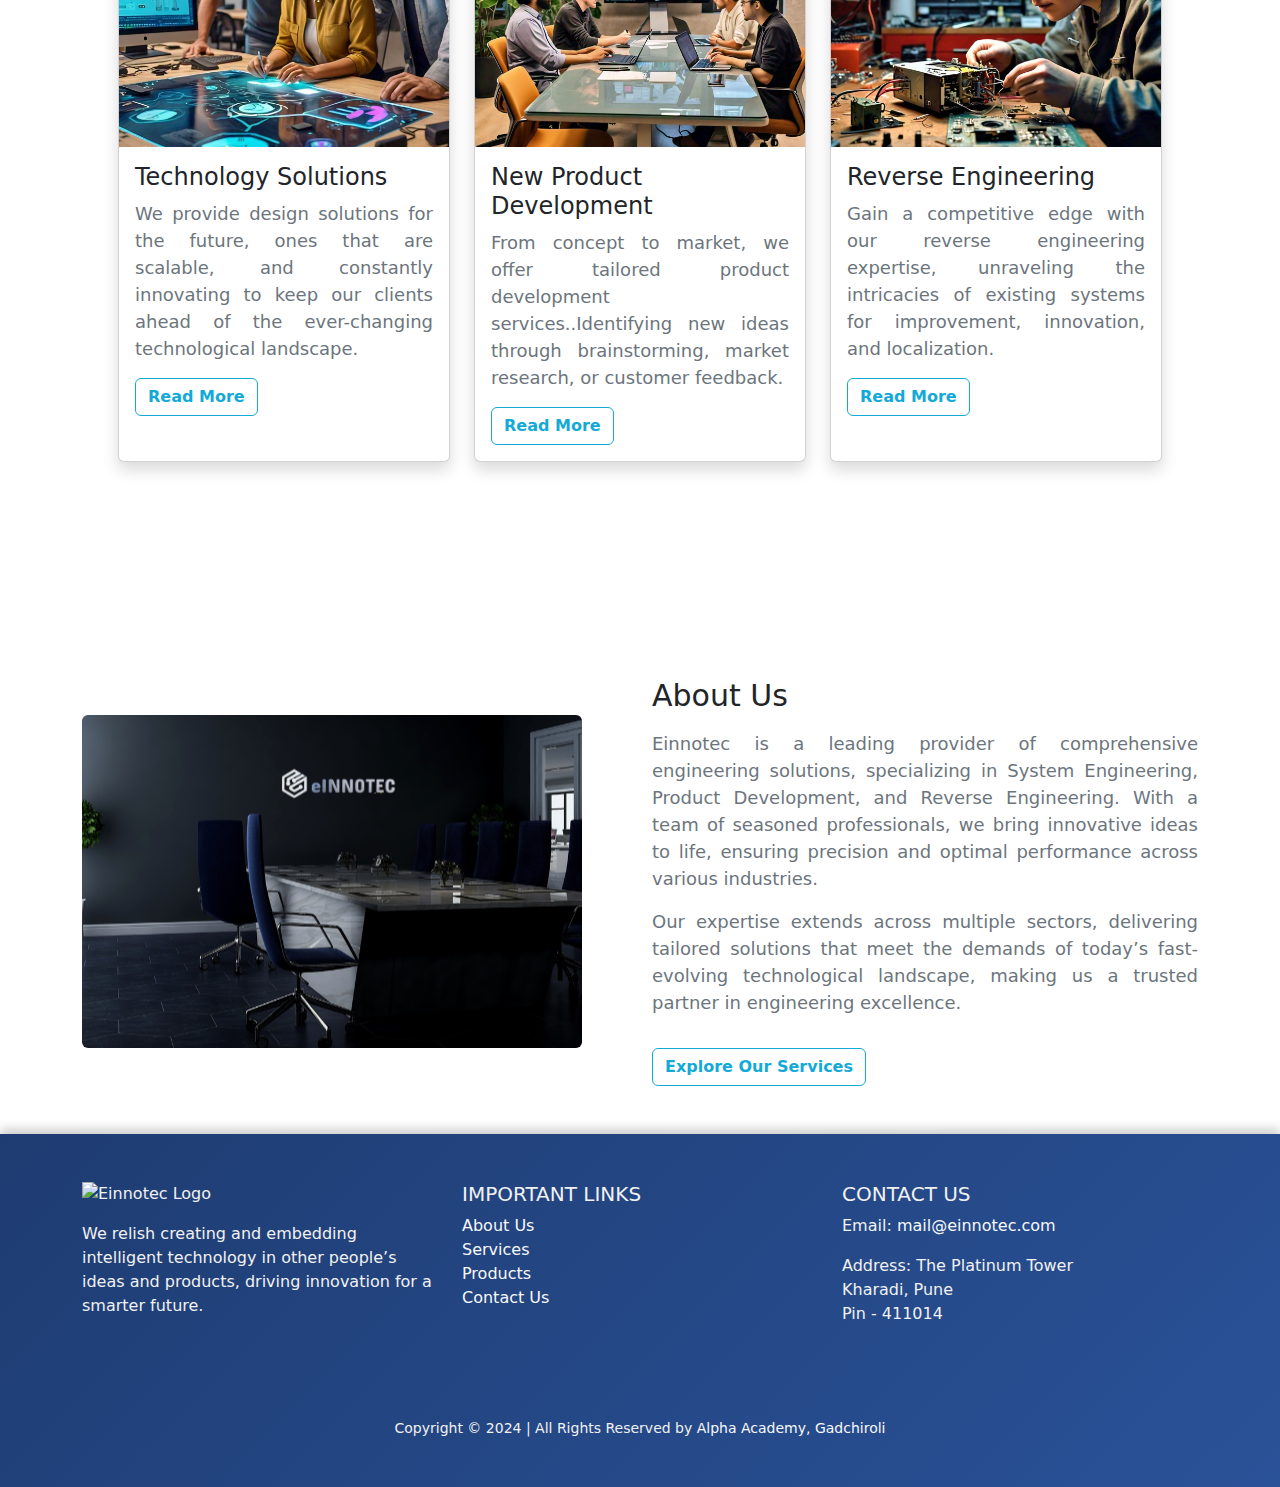
==== commit 2db4a187: "done" ====
--- a/index.html
+++ b/index.html
@@ -17,6 +17,7 @@
   
   <link href="https://fonts.googleapis.com/css2?family=DM+Sans:wght@400;700&display=swap" rel="stylesheet" />
   <style>
+   
     .navbar {
       background-color: transparent;
       transition: background-color 0.3s;
@@ -180,6 +181,9 @@
       font-weight: bold;
       transition: color 0.3s ease-in-out;
       color: white;
+    }
+    .more{
+      display: none;
     }
   
   </style>
@@ -206,6 +210,7 @@
       </div>
     </div>
   </nav>
+
   <div id="carouselExample" class="carousel slide" data-bs-ride="carousel" data-bs-interval="3000">
     <div class="carousel-inner">
       <div class="carousel-item active">
@@ -257,7 +262,7 @@
 
   <!-- Updated "What We Do" section with rotating words -->
   <div class="container-fluid content-section mt-5 d-flex flex-column justify-content-center align-items-center"
-    style="height: 400px">
+    style="height: 500px">
     <h3 style="font-size:30px ; color: #212529;">What We Do</h3>
     <br />
     <p class=" text-center" style="font-size: 22px ; color: #6c757d;">
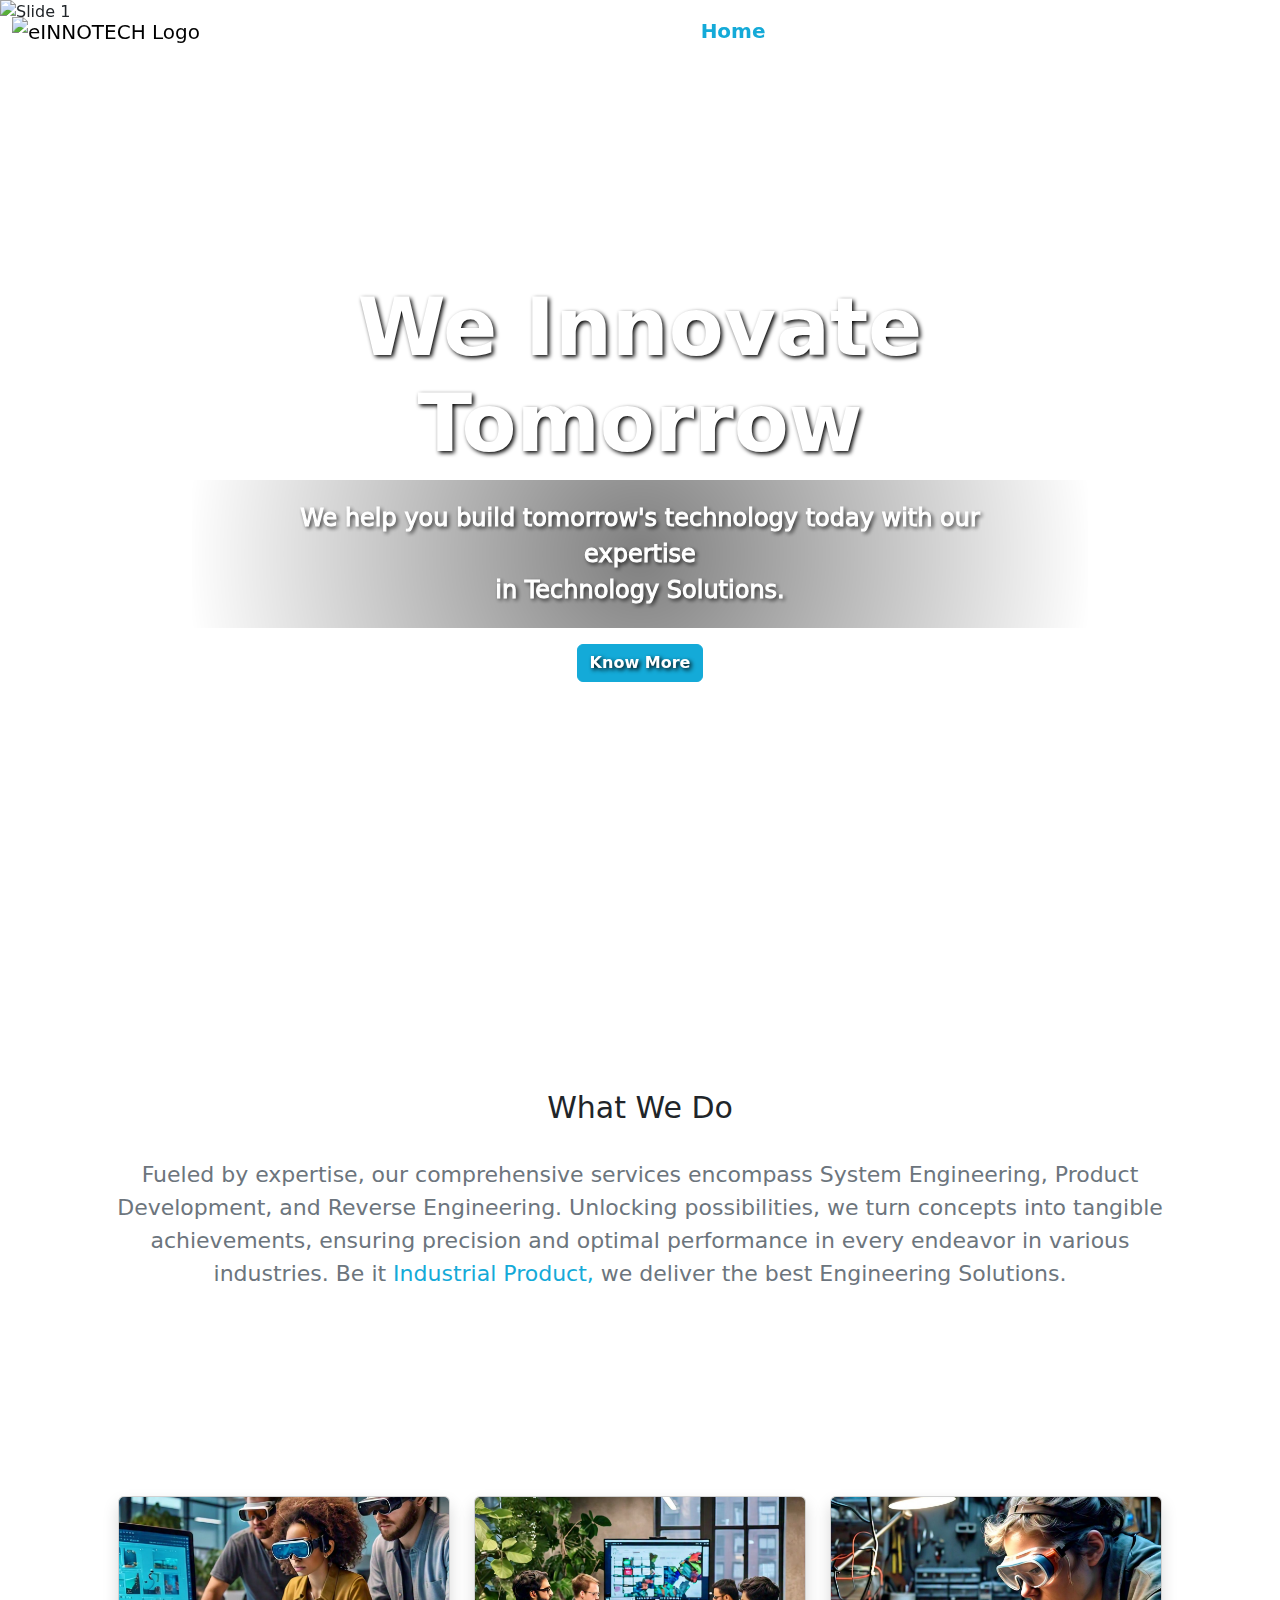
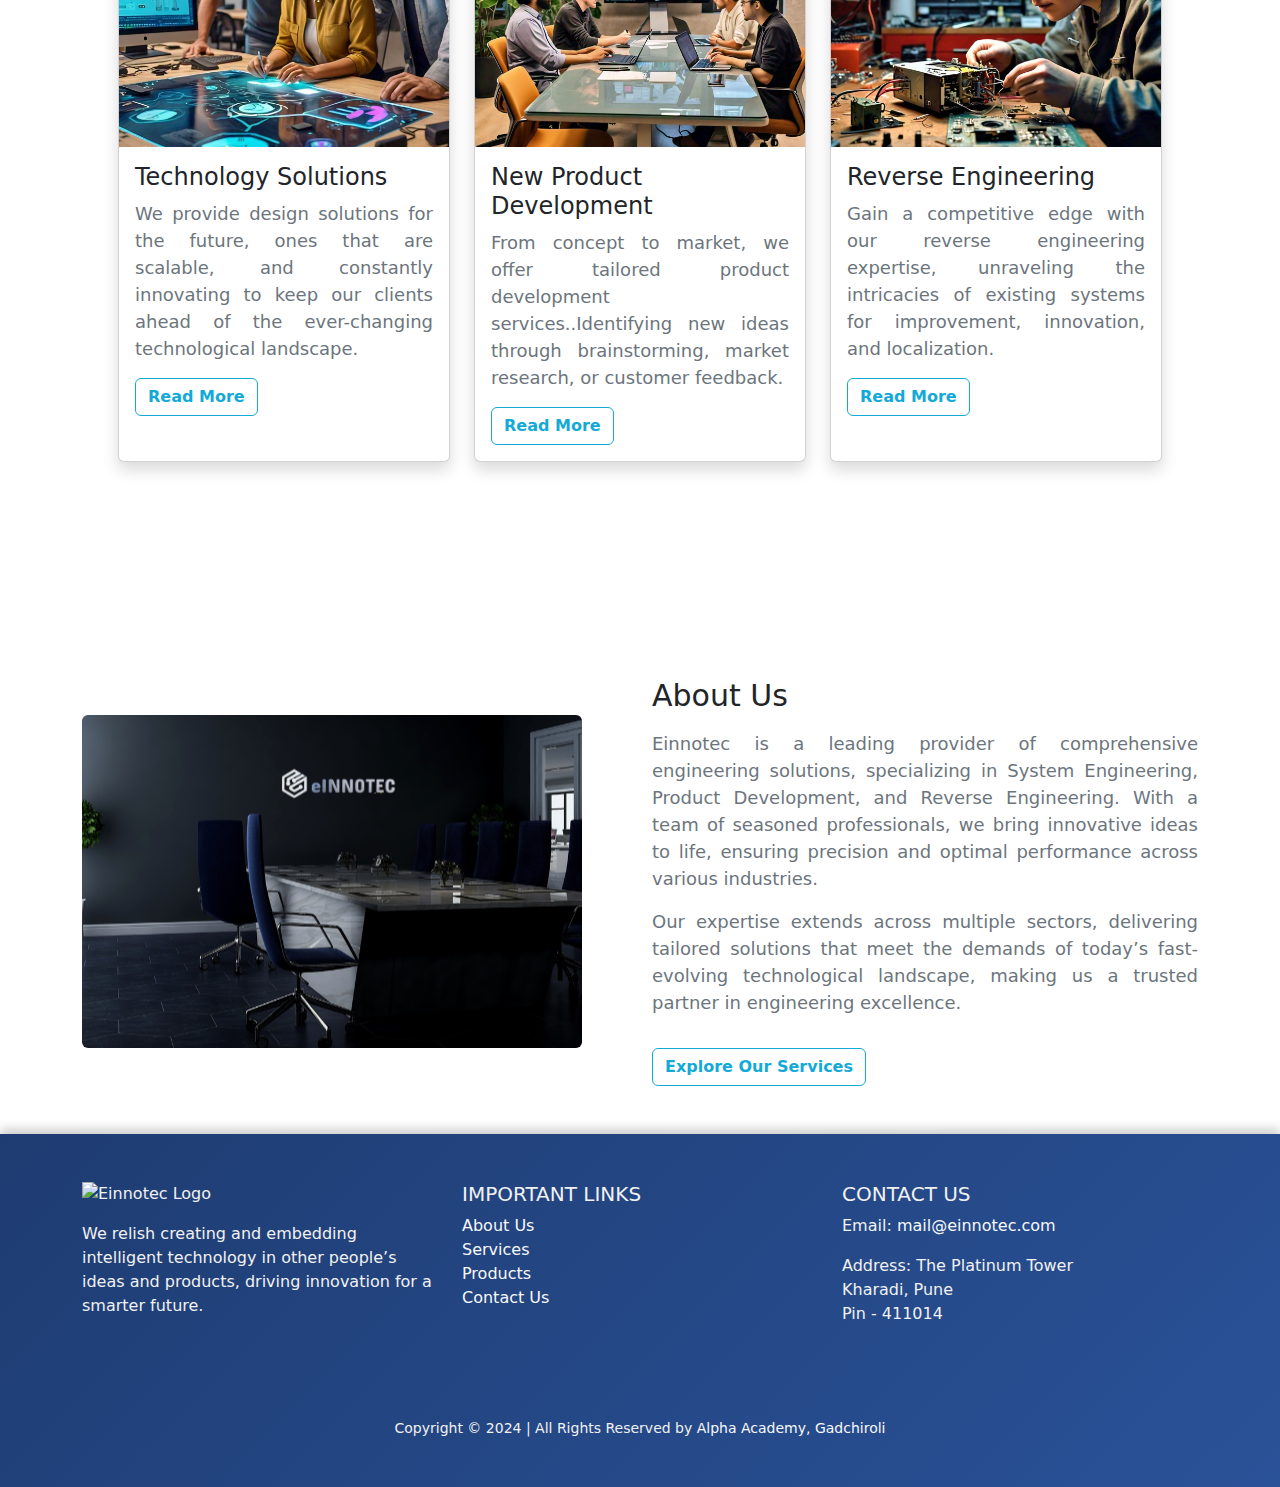
==== commit 1ae43ecc: "done" ====
--- a/index.html
+++ b/index.html
@@ -164,6 +164,9 @@
       .description {
         display: none;
       }
+      .more{
+      display: none;
+    }
 
     }
     .more {
@@ -182,9 +185,7 @@
       transition: color 0.3s ease-in-out;
       color: white;
     }
-    .more{
-      display: none;
-    }
+   
   
   </style>
 </head>
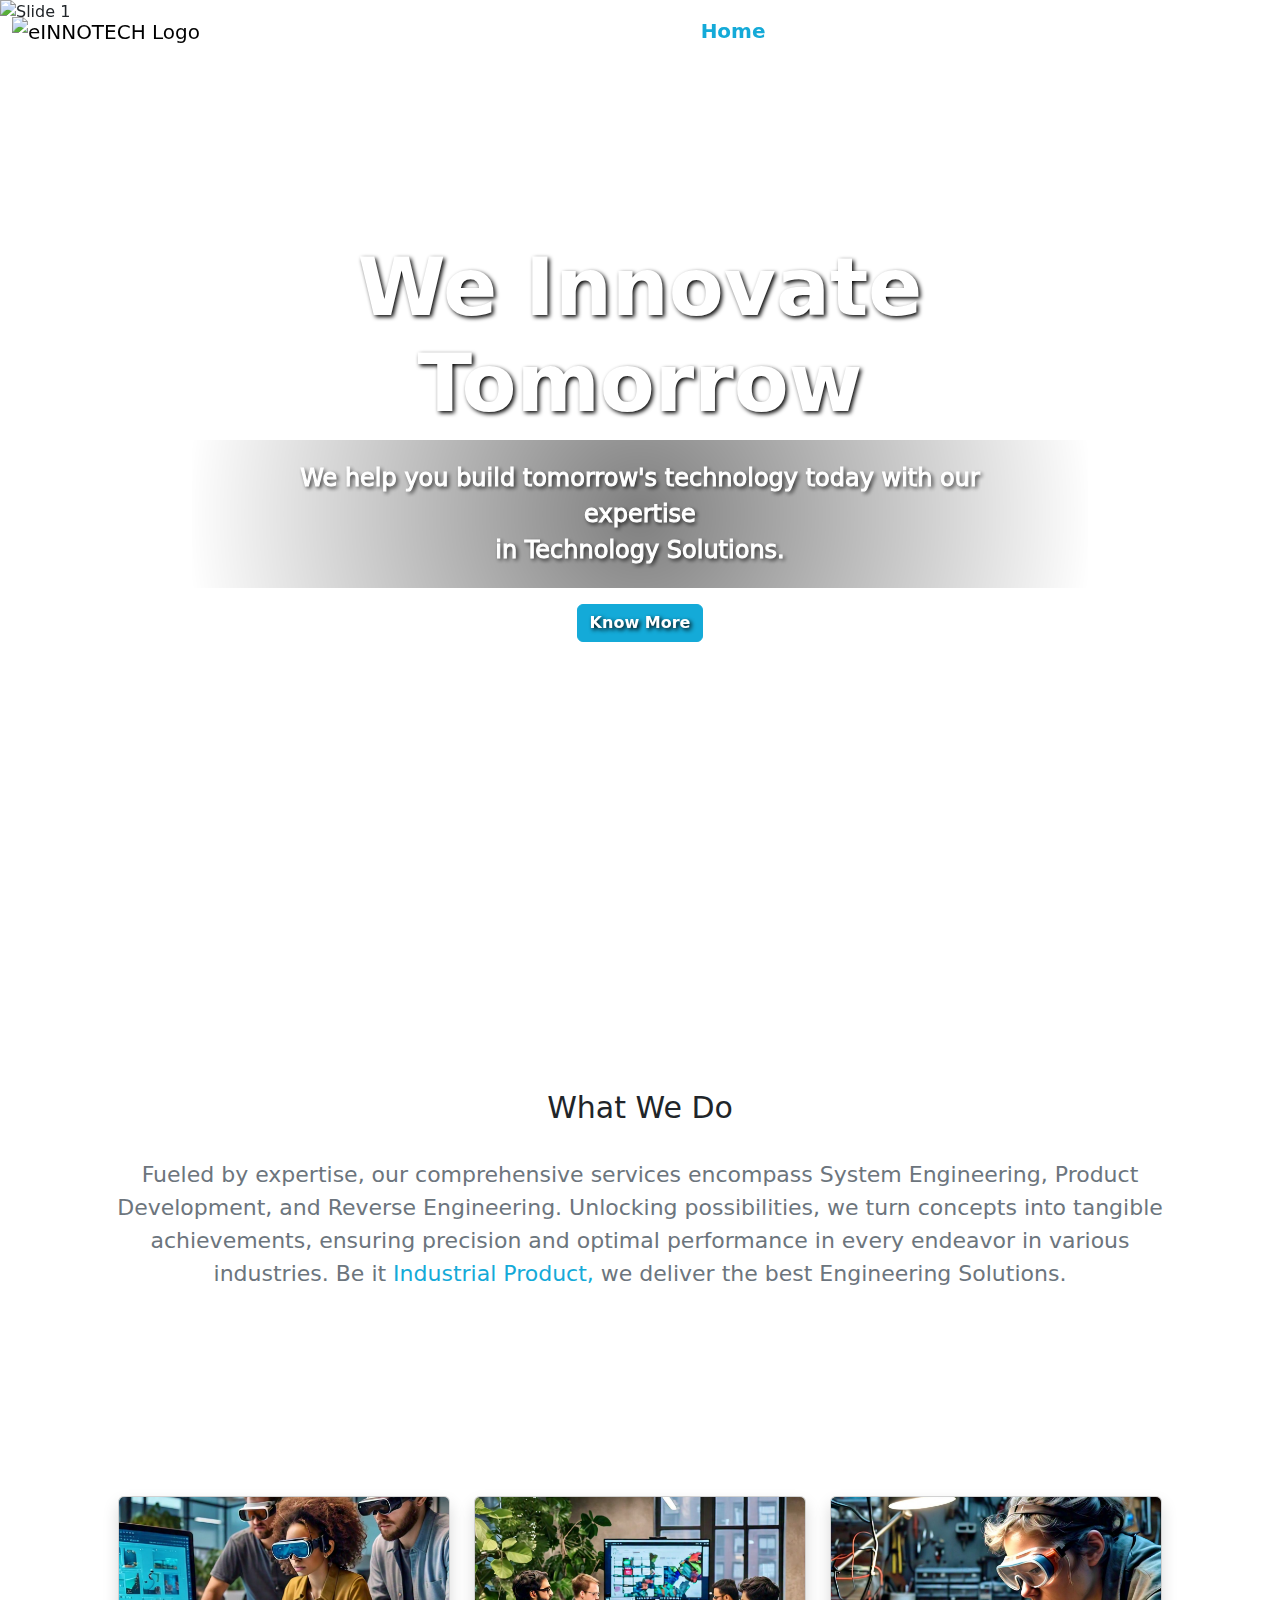
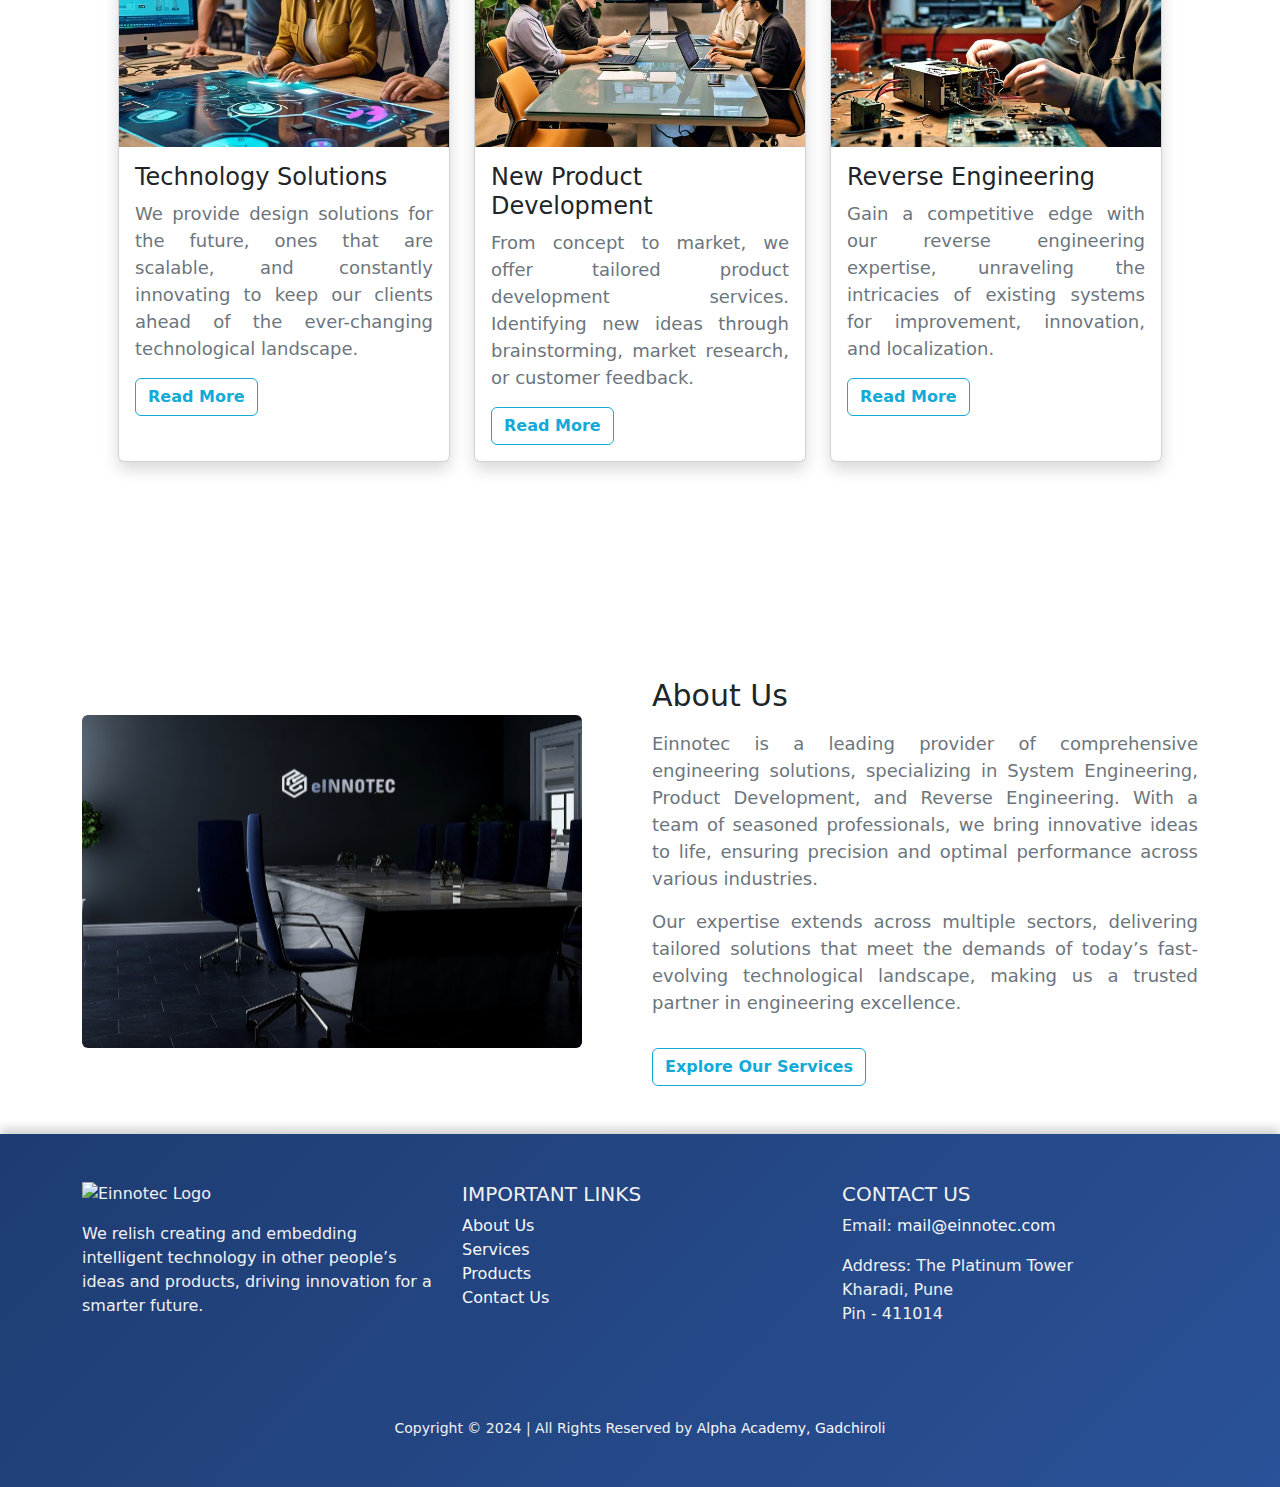
==== commit dff50317: "cs" ====
--- a/index.html
+++ b/index.html
@@ -130,7 +130,7 @@
       .navbar {
         background-color: white !important;
       }
-
+      
       .nav-link {
         color: rgb(0, 0, 0) !important;
       }
@@ -219,7 +219,7 @@
         <img src="https://epesign.com/demos/business/images/slider/1.jpg"
           class="d-block w-100" alt="Slide 1" />
         <div class="carousel-caption">
-          <h2 class="fw-bolder display-1  mt-5">We Innovate Tomorrow</h2>
+          <h2 class="fw-bolder display-1  mt-2">We Innovate Tomorrow</h2>
           <p class="description m fs-4">
             We help you build tomorrow's technology today with our expertise
             <br />in Technology Solutions.
@@ -230,7 +230,7 @@
       <div class="carousel-item">
         <img src="https://epesign.com/demos/business/images/slider/2.jpg" class="d-block w-100" alt="Slide 2" />
         <div class="carousel-caption">
-          <h2 class="display-1 fw-bolder mt-5">From Concept To Reality</h2>
+          <h2 class="display-1 fw-bolder mt-2">From Concept To Reality</h2>
           <p class="description fs-4">
             Our product development team helps you bridge the gap between
             <br />concept and product with precision.
@@ -241,7 +241,7 @@
       <div class="carousel-item">
         <img src="https://epesign.com/demos/business/images/slider/3.jpg" class="d-block w-100" alt="Slide 3" />
         <div class="carousel-caption">
-          <h2 class="display-1 fw-bolder mt-5">Rethink Rebuild Reverse</h2>
+          <h2 class="display-1 fw-bolder mt-2">Rethink Rebuild Reverse</h2>
           <p class="description fs-4">
             Beyond the Blueprint, gain insights and optimize performance with
             <br />our meticulous reverse engineering services.
@@ -266,7 +266,7 @@
     style="height: 500px">
     <h3 style="font-size:30px ; color: #212529;">What We Do</h3>
     <br />
-    <p class=" text-center" style="font-size: 22px ; color: #6c757d;">
+    <p class="text-center" style="font-size: 22px ; color: #6c757d;">
       Fueled by expertise, our comprehensive services encompass System
       Engineering, Product <br />
       Development, and Reverse Engineering. Unlocking possibilities, we turn
@@ -313,7 +313,7 @@
             <h3 class="card-head" style="font-size:24px ;color:#212529;">New Product Development</h3>
             <p class="card-text " style="font-size: 18px ; color: #6c757d;">
               From concept to market, we offer tailored product development
-              services..Identifying new ideas through brainstorming, market research, or customer feedback.
+              services. Identifying new ideas through brainstorming, market research, or customer feedback.
             </p>
             <a href="services.html#NewProductDevelopment" class="read-more btn btn-custom">Read More</a>
           </div>
